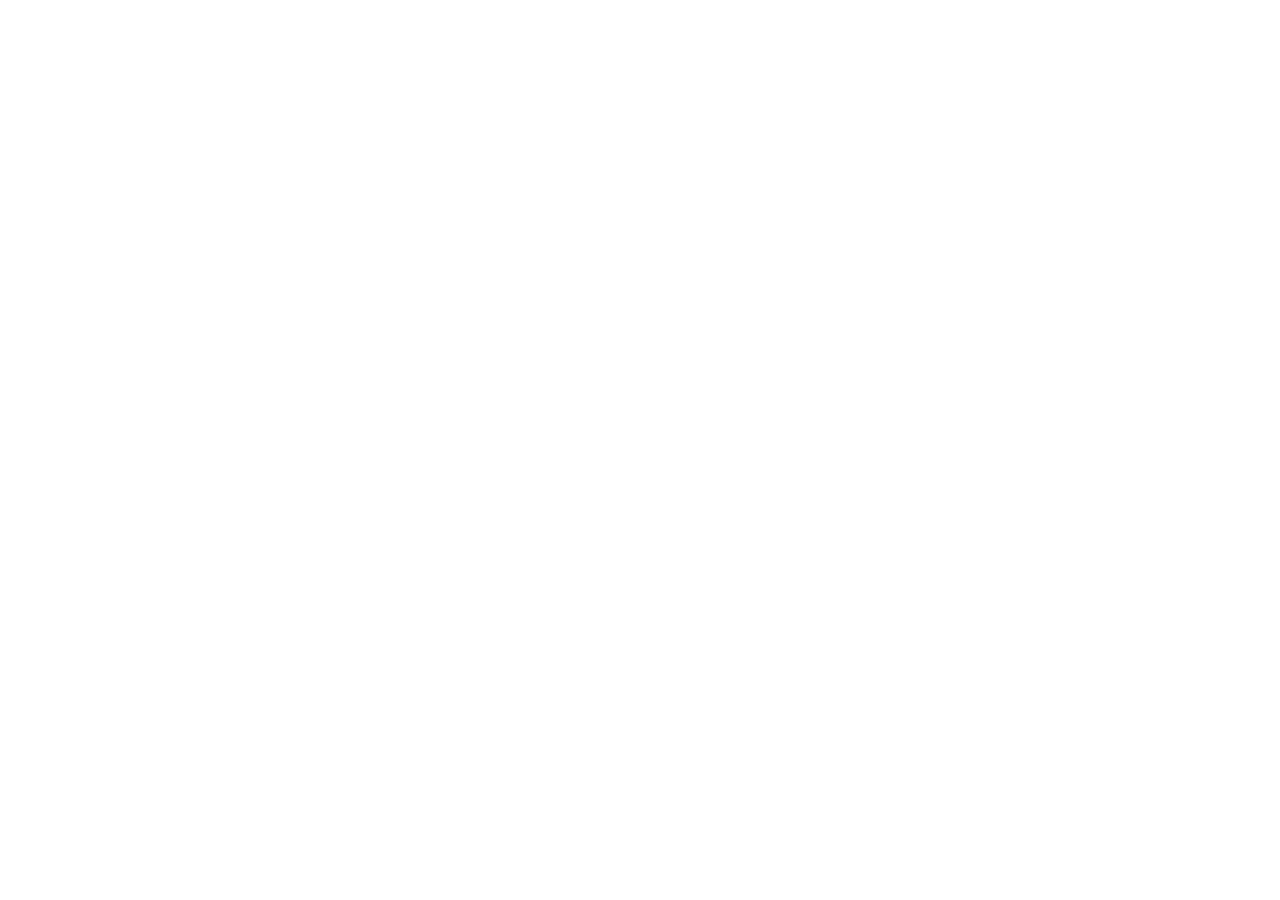
==== index.html @ 4a12abc1 "deploy: bogiihair/frontend-codebase@427e9ccfa84a9daf85726ee47c32b8c1d7ee7b45" ====
<!DOCTYPE html><html id="__next_error__"><head><meta charSet="utf-8"/><meta name="viewport" content="width=device-width, initial-scale=1"/><link rel="preload" as="script" fetchPriority="low" href="/frontend-built/_next/static/chunks/0i-hfss9ld3gu.js"/><script src="/frontend-built/_next/static/chunks/046-u0x.lpv~l.js" async=""></script><script src="/frontend-built/_next/static/chunks/0l-ycgai12ya-.js" async=""></script><script src="/frontend-built/_next/static/chunks/turbopack-0ogy5day2f5kc.js" async=""></script><script src="/frontend-built/_next/static/chunks/0qqtp3r0h7kah.js" async=""></script><script src="/frontend-built/_next/static/chunks/099a.59-qgqp~.js" async=""></script><link rel="preload" href="/frontend-built/_next/static/chunks/0k7ey9wpcaq7_.css" as="style"/><link rel="icon" href="/frontend-built/favicon.ico?favicon.03wq_c8rmb643.ico" sizes="64x64" type="image/x-icon"/><script src="/frontend-built/_next/static/chunks/03~yq9q893hmn.js" noModule=""></script></head><body><div hidden=""><!--$--><!--/$--></div><script src="/frontend-built/_next/static/chunks/0i-hfss9ld3gu.js" id="_R_" async=""></script><script>(self.__next_f=self.__next_f||[]).push([0])</script><script>self.__next_f.push([1,"1:\"$Sreact.fragment\"\n2:I[40992,[\"/frontend-built/_next/static/chunks/0qqtp3r0h7kah.js\",\"/frontend-built/_next/static/chunks/099a.59-qgqp~.js\"],\"default\"]\n3:I[31671,[\"/frontend-built/_next/static/chunks/0qqtp3r0h7kah.js\",\"/frontend-built/_next/static/chunks/099a.59-qgqp~.js\"],\"default\"]\n5:I[96782,[\"/frontend-built/_next/static/chunks/0qqtp3r0h7kah.js\",\"/frontend-built/_next/static/chunks/099a.59-qgqp~.js\"],\"OutletBoundary\"]\n6:\"$Sreact.suspense\"\n8:I[96782,[\"/frontend-built/_next/static/chunks/0qqtp3r0h7kah.js\",\"/frontend-built/_next/static/chunks/099a.59-qgqp~.js\"],\"ViewportBoundary\"]\na:I[96782,[\"/frontend-built/_next/static/chunks/0qqtp3r0h7kah.js\",\"/frontend-built/_next/static/chunks/099a.59-qgqp~.js\"],\"MetadataBoundary\"]\nc:I[10851,[\"/frontend-built/_next/static/chunks/0qqtp3r0h7kah.js\",\"/frontend-built/_next/static/chunks/099a.59-qgqp~.js\"],\"default\",1]\n:HL[\"/frontend-built/_next/static/chunks/0k7ey9wpcaq7_.css\",\"style\"]\n"])</script><script>self.__next_f.push([1,"0:{\"P\":null,\"c\":[\"\",\"\"],\"q\":\"\",\"i\":false,\"f\":[[[\"\",{\"children\":[\"__PAGE__\",{}]},\"$undefined\",\"$undefined\",16],[[\"$\",\"$1\",\"c\",{\"children\":[[[\"$\",\"link\",\"0\",{\"rel\":\"stylesheet\",\"href\":\"/frontend-built/_next/static/chunks/0k7ey9wpcaq7_.css\",\"precedence\":\"next\",\"crossOrigin\":\"$undefined\",\"nonce\":\"$undefined\"}],[\"$\",\"script\",\"script-0\",{\"src\":\"/frontend-built/_next/static/chunks/0qqtp3r0h7kah.js\",\"async\":true,\"nonce\":\"$undefined\"}],[\"$\",\"script\",\"script-1\",{\"src\":\"/frontend-built/_next/static/chunks/099a.59-qgqp~.js\",\"async\":true,\"nonce\":\"$undefined\"}]],[\"$\",\"$L2\",null,{\"parallelRouterKey\":\"children\",\"error\":\"$undefined\",\"errorStyles\":\"$undefined\",\"errorScripts\":\"$undefined\",\"template\":[\"$\",\"$L3\",null,{}],\"templateStyles\":\"$undefined\",\"templateScripts\":\"$undefined\",\"notFound\":[[[\"$\",\"title\",null,{\"children\":\"404: This page could not be found.\"}],[\"$\",\"div\",null,{\"style\":{\"fontFamily\":\"system-ui,\\\"Segoe UI\\\",Roboto,Helvetica,Arial,sans-serif,\\\"Apple Color Emoji\\\",\\\"Segoe UI Emoji\\\"\",\"height\":\"100vh\",\"textAlign\":\"center\",\"display\":\"flex\",\"flexDirection\":\"column\",\"alignItems\":\"center\",\"justifyContent\":\"center\"},\"children\":[\"$\",\"div\",null,{\"children\":[[\"$\",\"style\",null,{\"dangerouslySetInnerHTML\":{\"__html\":\"body{color:#000;background:#fff;margin:0}.next-error-h1{border-right:1px solid rgba(0,0,0,.3)}@media (prefers-color-scheme:dark){body{color:#fff;background:#000}.next-error-h1{border-right:1px solid rgba(255,255,255,.3)}}\"}}],[\"$\",\"h1\",null,{\"className\":\"next-error-h1\",\"style\":{\"display\":\"inline-block\",\"margin\":\"0 20px 0 0\",\"padding\":\"0 23px 0 0\",\"fontSize\":24,\"fontWeight\":500,\"verticalAlign\":\"top\",\"lineHeight\":\"49px\"},\"children\":404}],[\"$\",\"div\",null,{\"style\":{\"display\":\"inline-block\"},\"children\":[\"$\",\"h2\",null,{\"style\":{\"fontSize\":14,\"fontWeight\":400,\"lineHeight\":\"49px\",\"margin\":0},\"children\":\"This page could not be found.\"}]}]]}]}]],[]],\"forbidden\":\"$undefined\",\"unauthorized\":\"$undefined\"}]]}],{\"children\":[[\"$\",\"$1\",\"c\",{\"children\":[\"$L4\",null,[\"$\",\"$L5\",null,{\"children\":[\"$\",\"$6\",null,{\"name\":\"Next.MetadataOutlet\",\"children\":\"$@7\"}]}]]}],{},null,false,null]},null,false,null],[\"$\",\"$1\",\"h\",{\"children\":[null,[\"$\",\"$L8\",null,{\"children\":\"$L9\"}],[\"$\",\"div\",null,{\"hidden\":true,\"children\":[\"$\",\"$La\",null,{\"children\":[\"$\",\"$6\",null,{\"name\":\"Next.Metadata\",\"children\":\"$Lb\"}]}]}],[\"$\",\"meta\",null,{\"name\":\"next-size-adjust\",\"content\":\"\"}]]}],false]],\"m\":\"$undefined\",\"G\":[\"$c\",[[\"$\",\"link\",\"0\",{\"rel\":\"stylesheet\",\"href\":\"/frontend-built/_next/static/chunks/0k7ey9wpcaq7_.css\",\"precedence\":\"next\",\"crossOrigin\":\"$undefined\",\"nonce\":\"$undefined\"}]]],\"S\":true,\"h\":null,\"s\":\"$undefined\",\"l\":\"$undefined\",\"p\":\"$undefined\",\"d\":\"$undefined\",\"b\":\"NJij4rBZ7XGzSS3MbGcCm\"}\n"])</script><script>self.__next_f.push([1,"4:E{\"digest\":\"NEXT_REDIRECT;replace;/hu/;307;\"}\n"])</script><script>self.__next_f.push([1,"9:[[\"$\",\"meta\",\"0\",{\"charSet\":\"utf-8\"}],[\"$\",\"meta\",\"1\",{\"name\":\"viewport\",\"content\":\"width=device-width, initial-scale=1\"}]]\n"])</script><script>self.__next_f.push([1,"d:I[38632,[\"/frontend-built/_next/static/chunks/0qqtp3r0h7kah.js\",\"/frontend-built/_next/static/chunks/099a.59-qgqp~.js\"],\"IconMark\"]\n7:null\nb:[[\"$\",\"link\",\"0\",{\"rel\":\"icon\",\"href\":\"/frontend-built/favicon.ico?favicon.03wq_c8rmb643.ico\",\"sizes\":\"64x64\",\"type\":\"image/x-icon\"}],[\"$\",\"$Ld\",\"1\",{}]]\n"])</script></body></html>
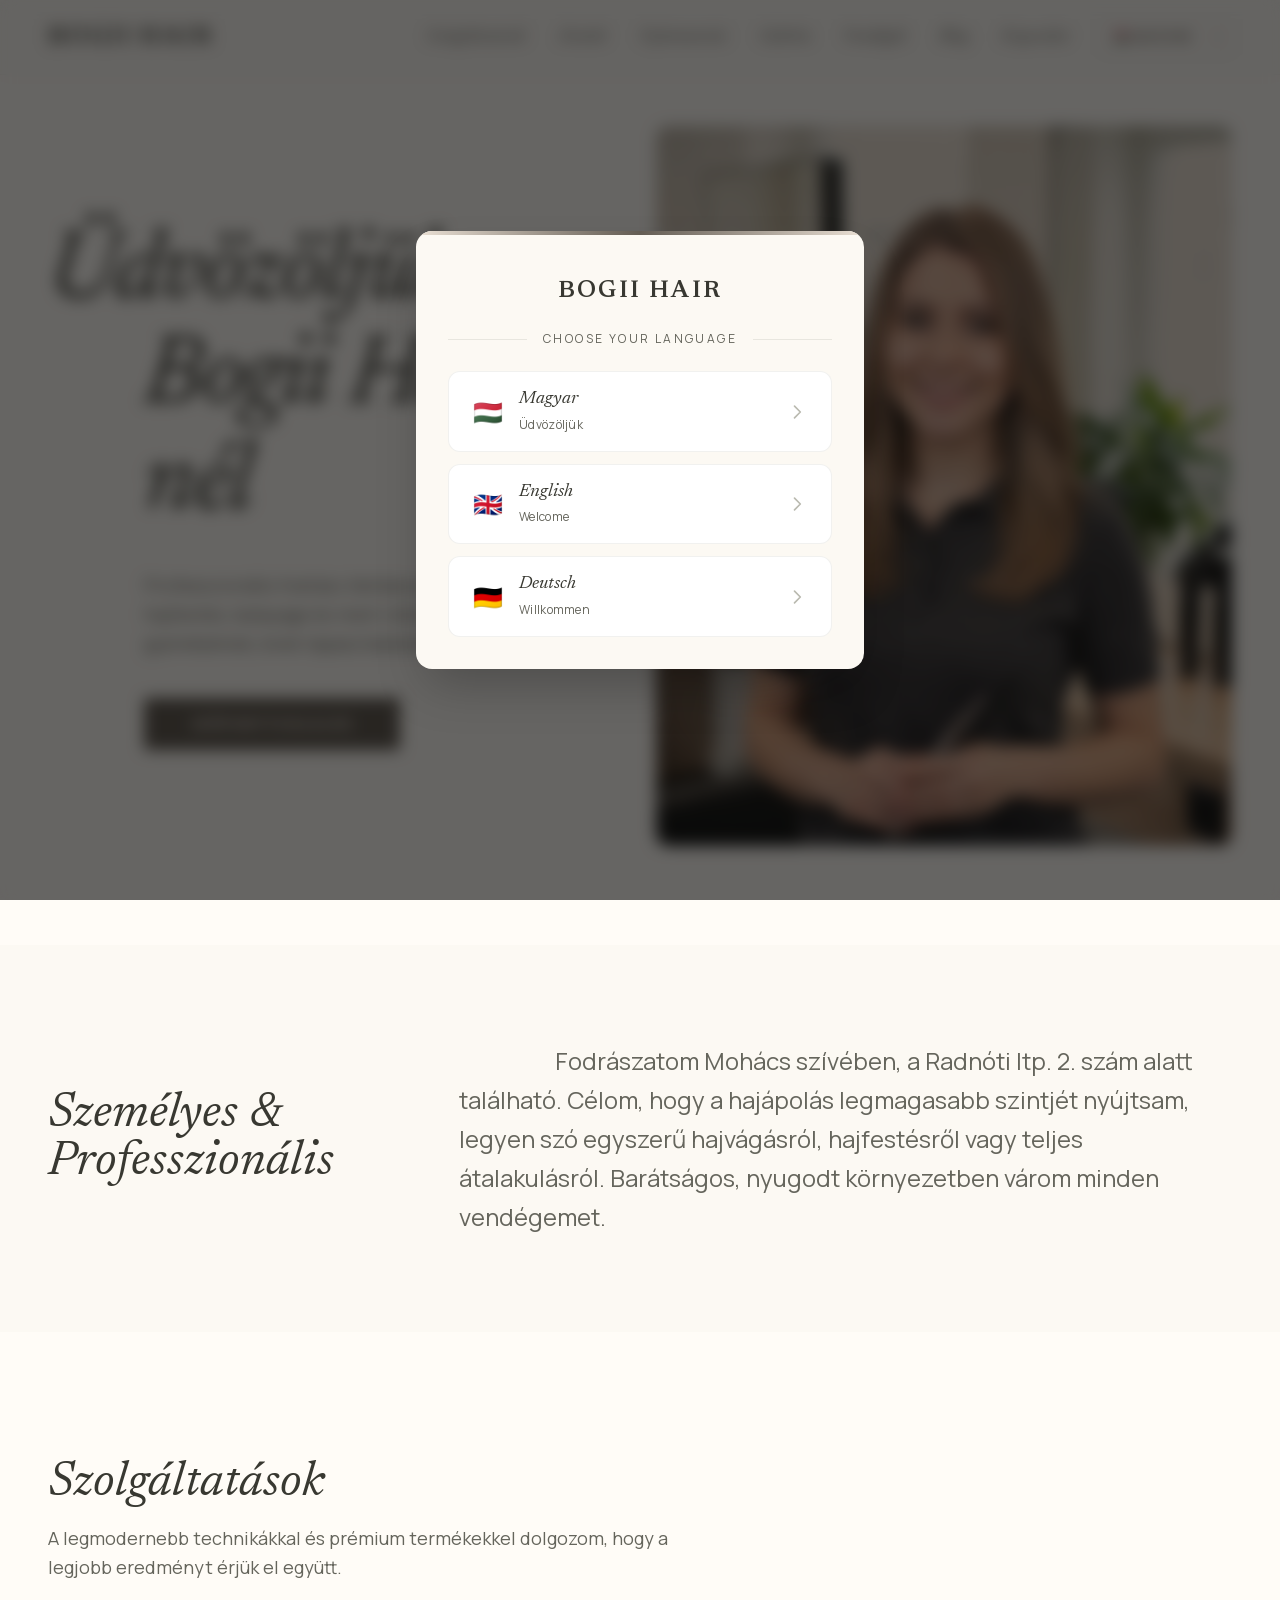
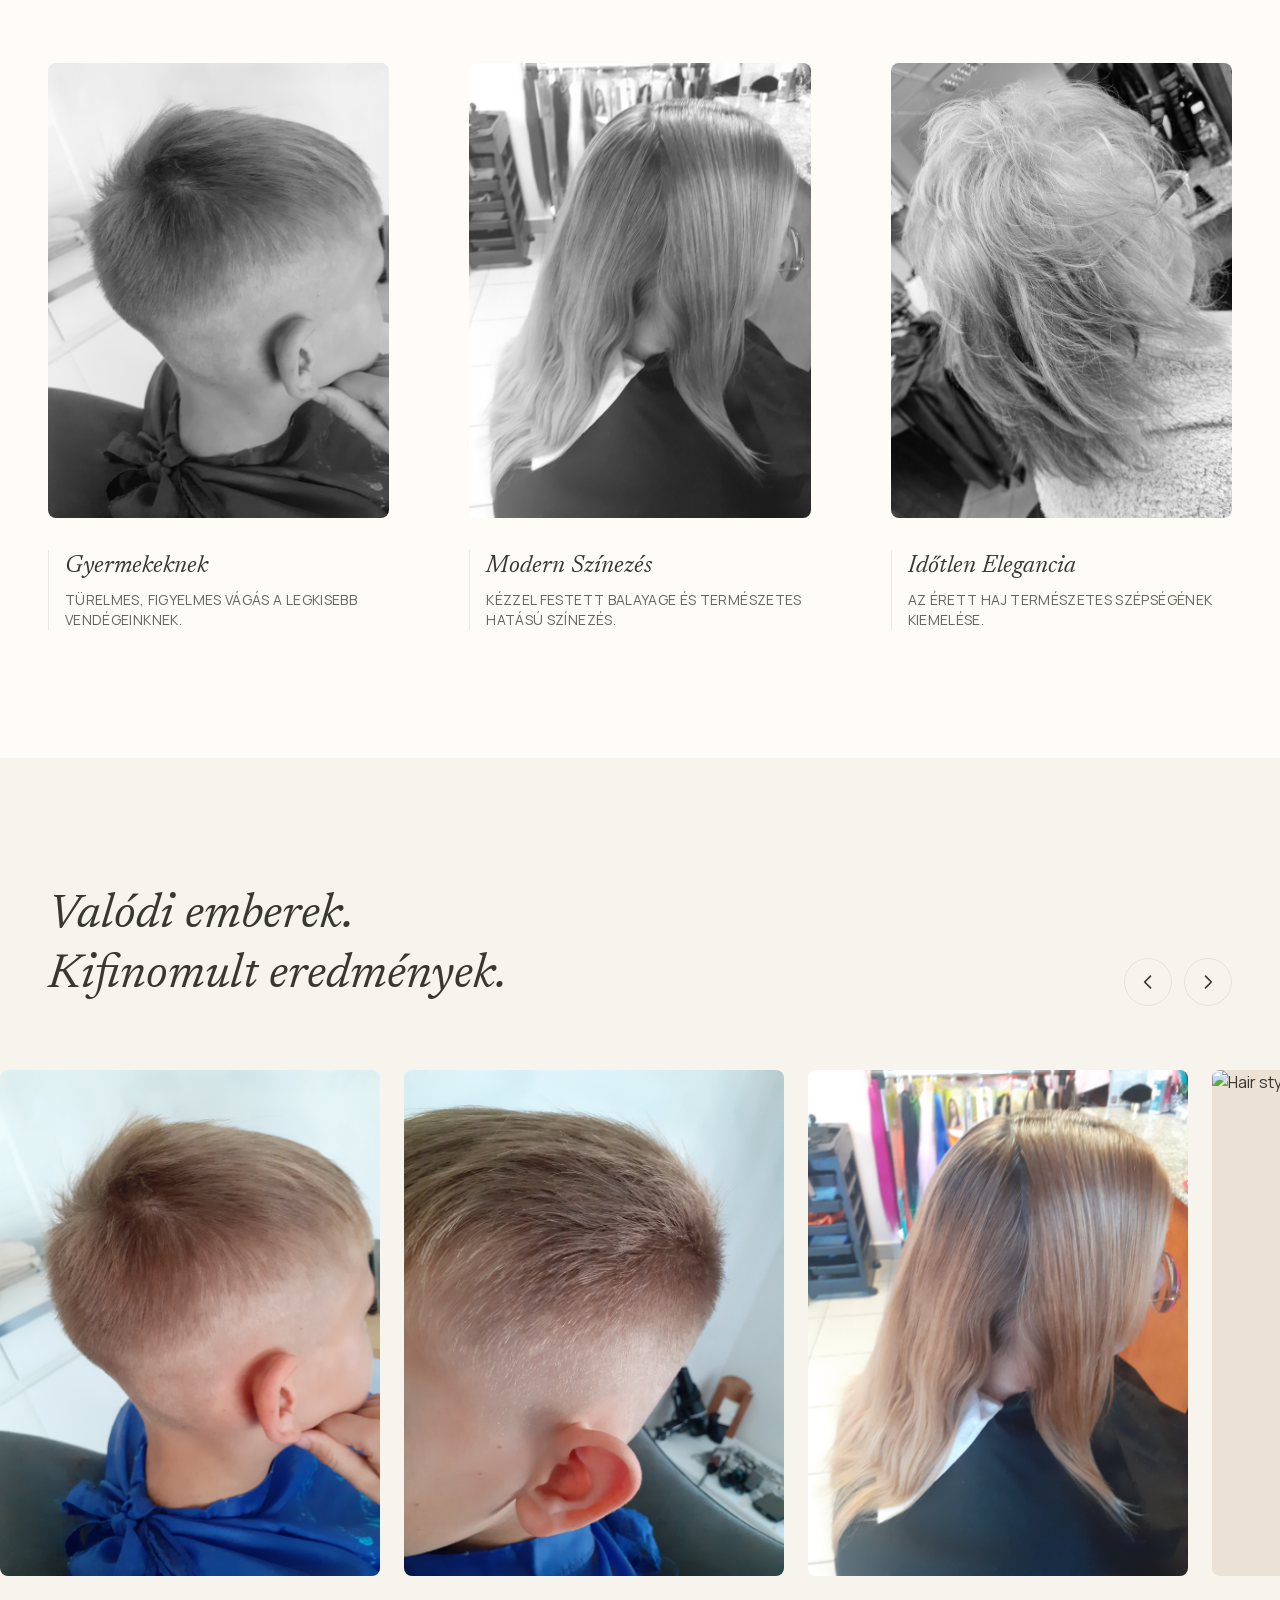
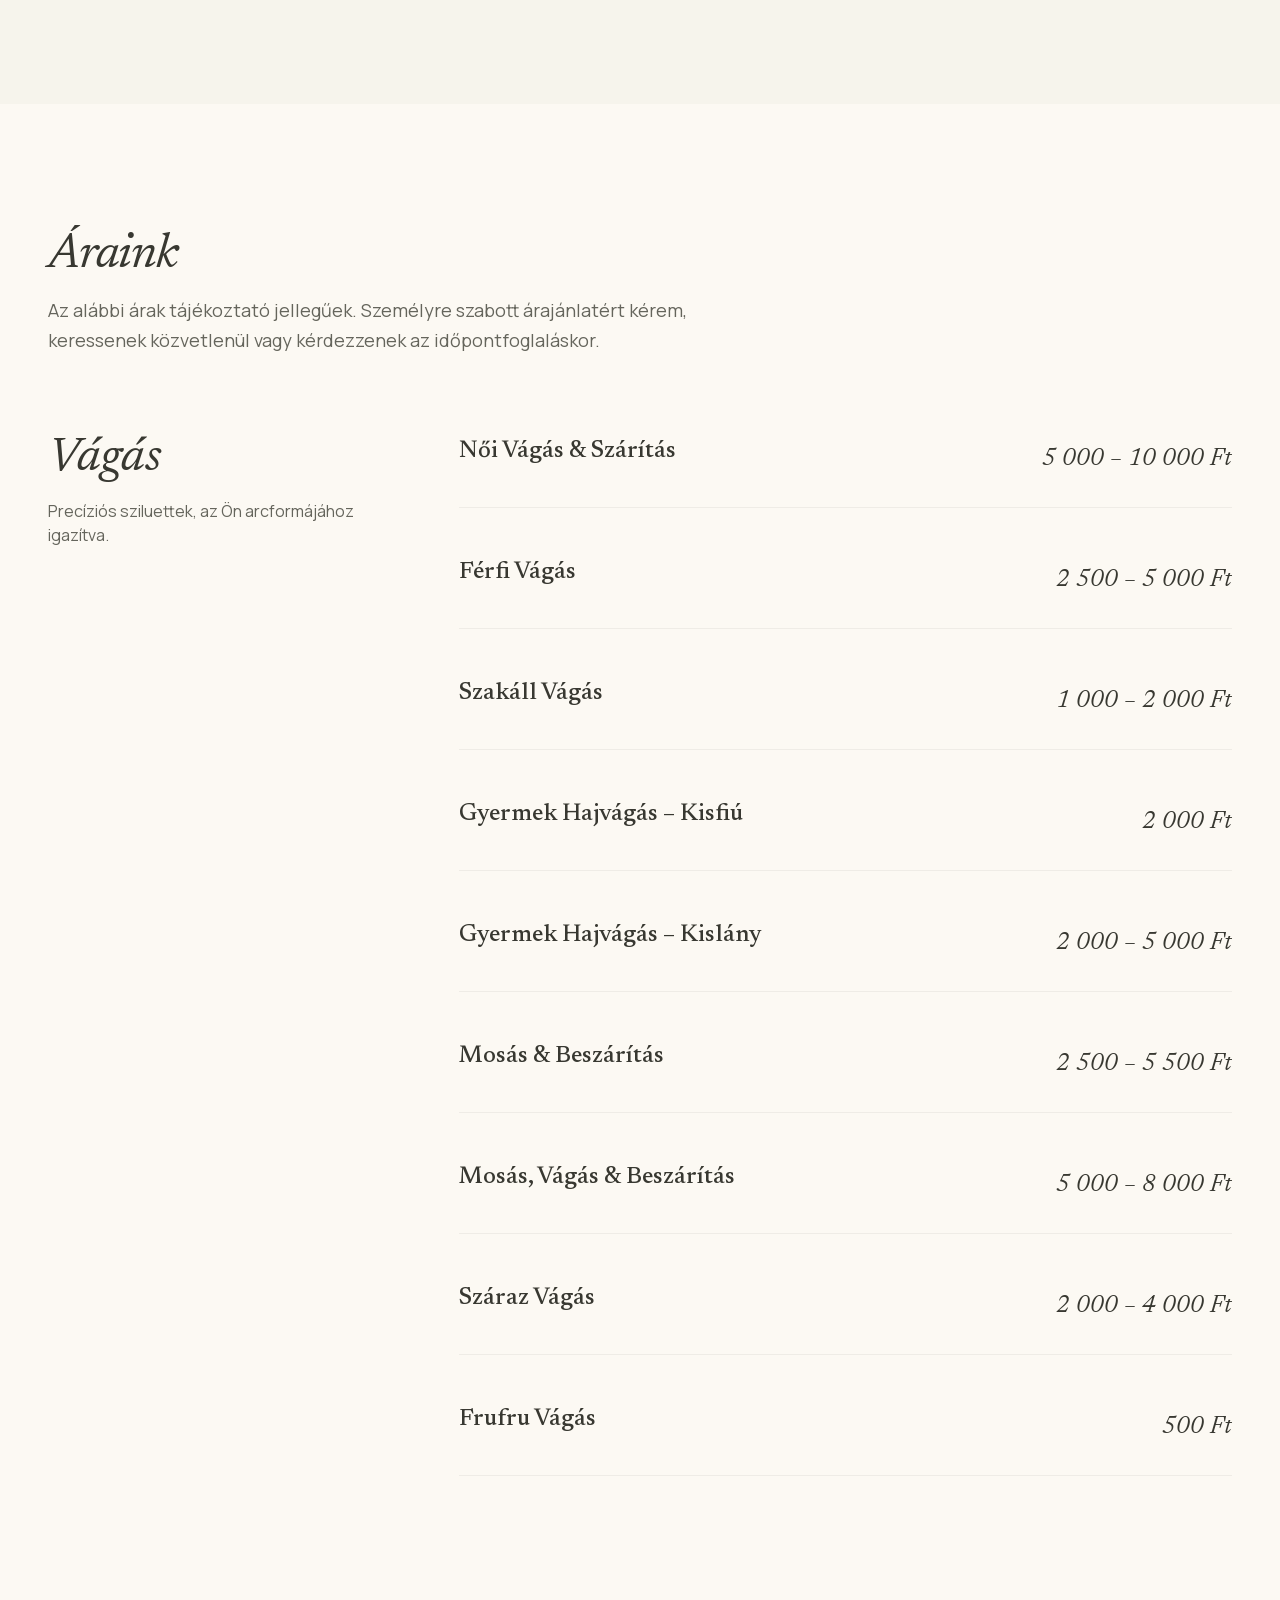
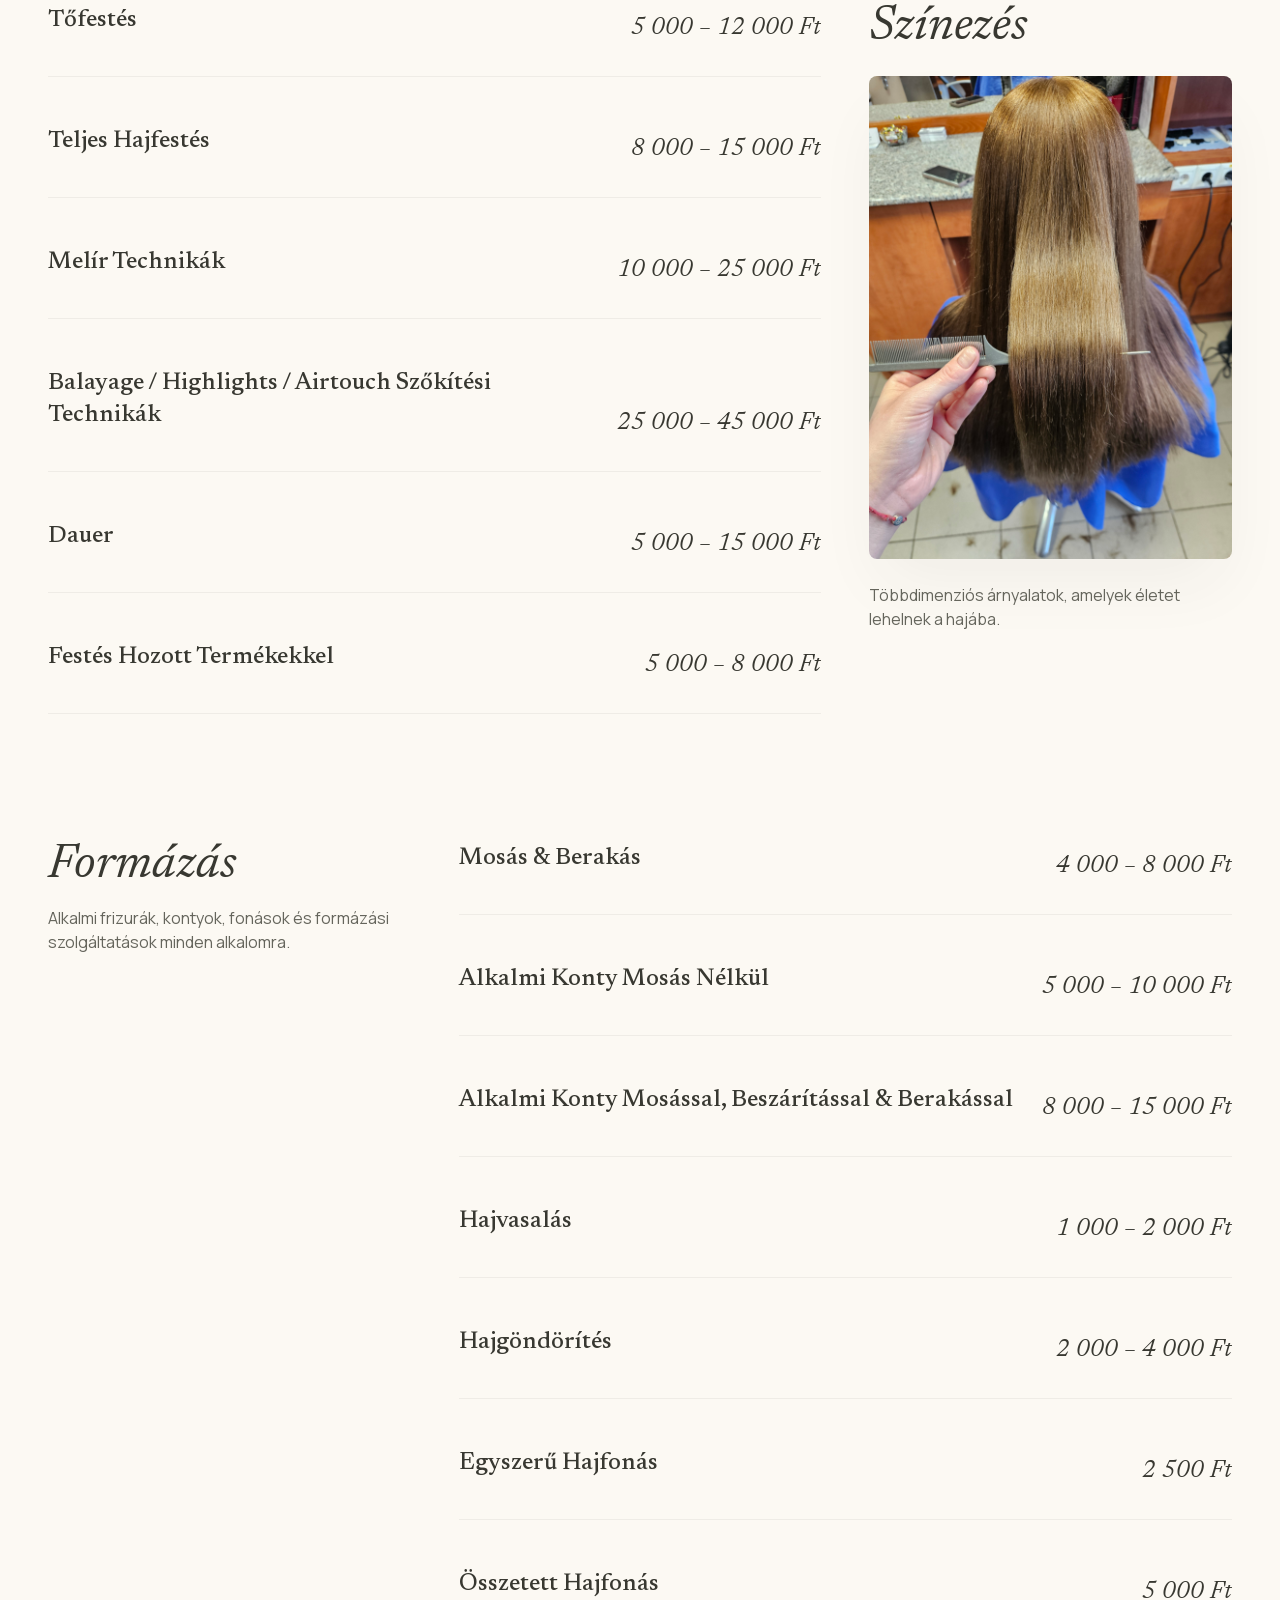
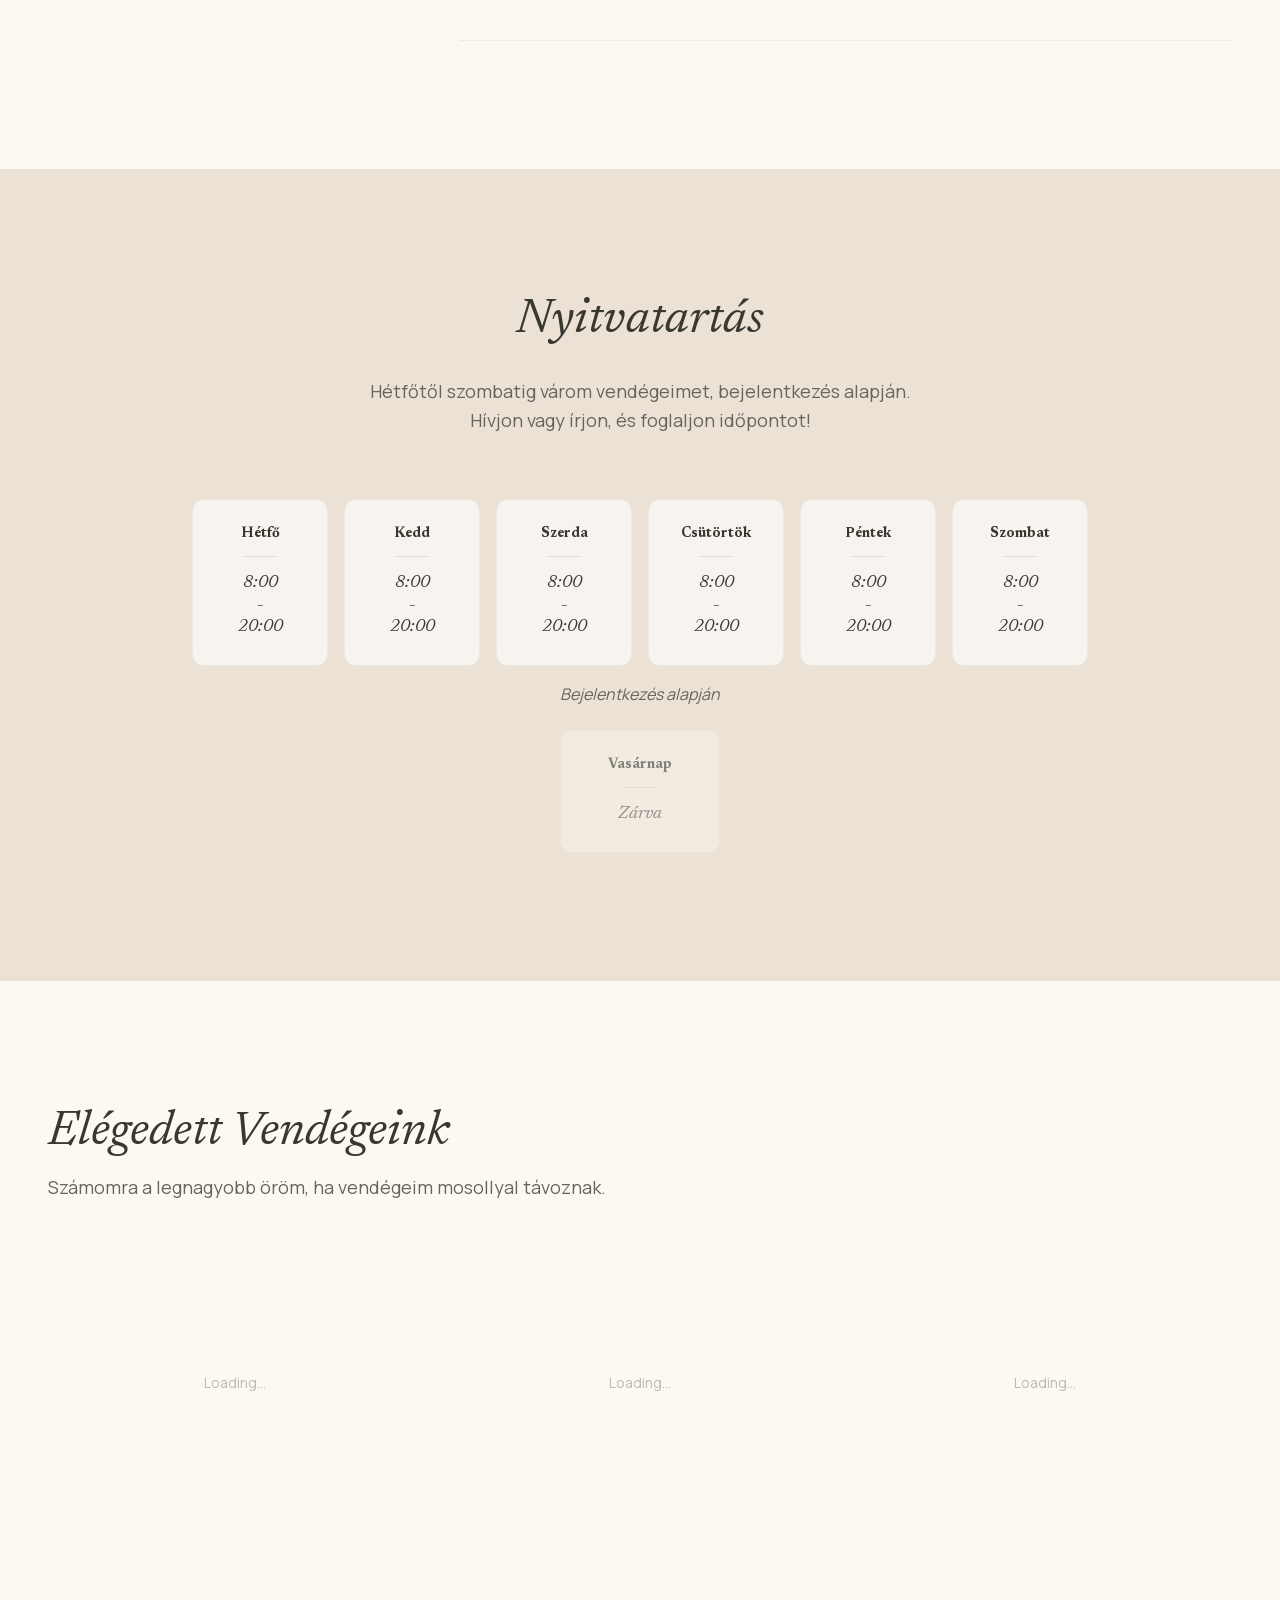
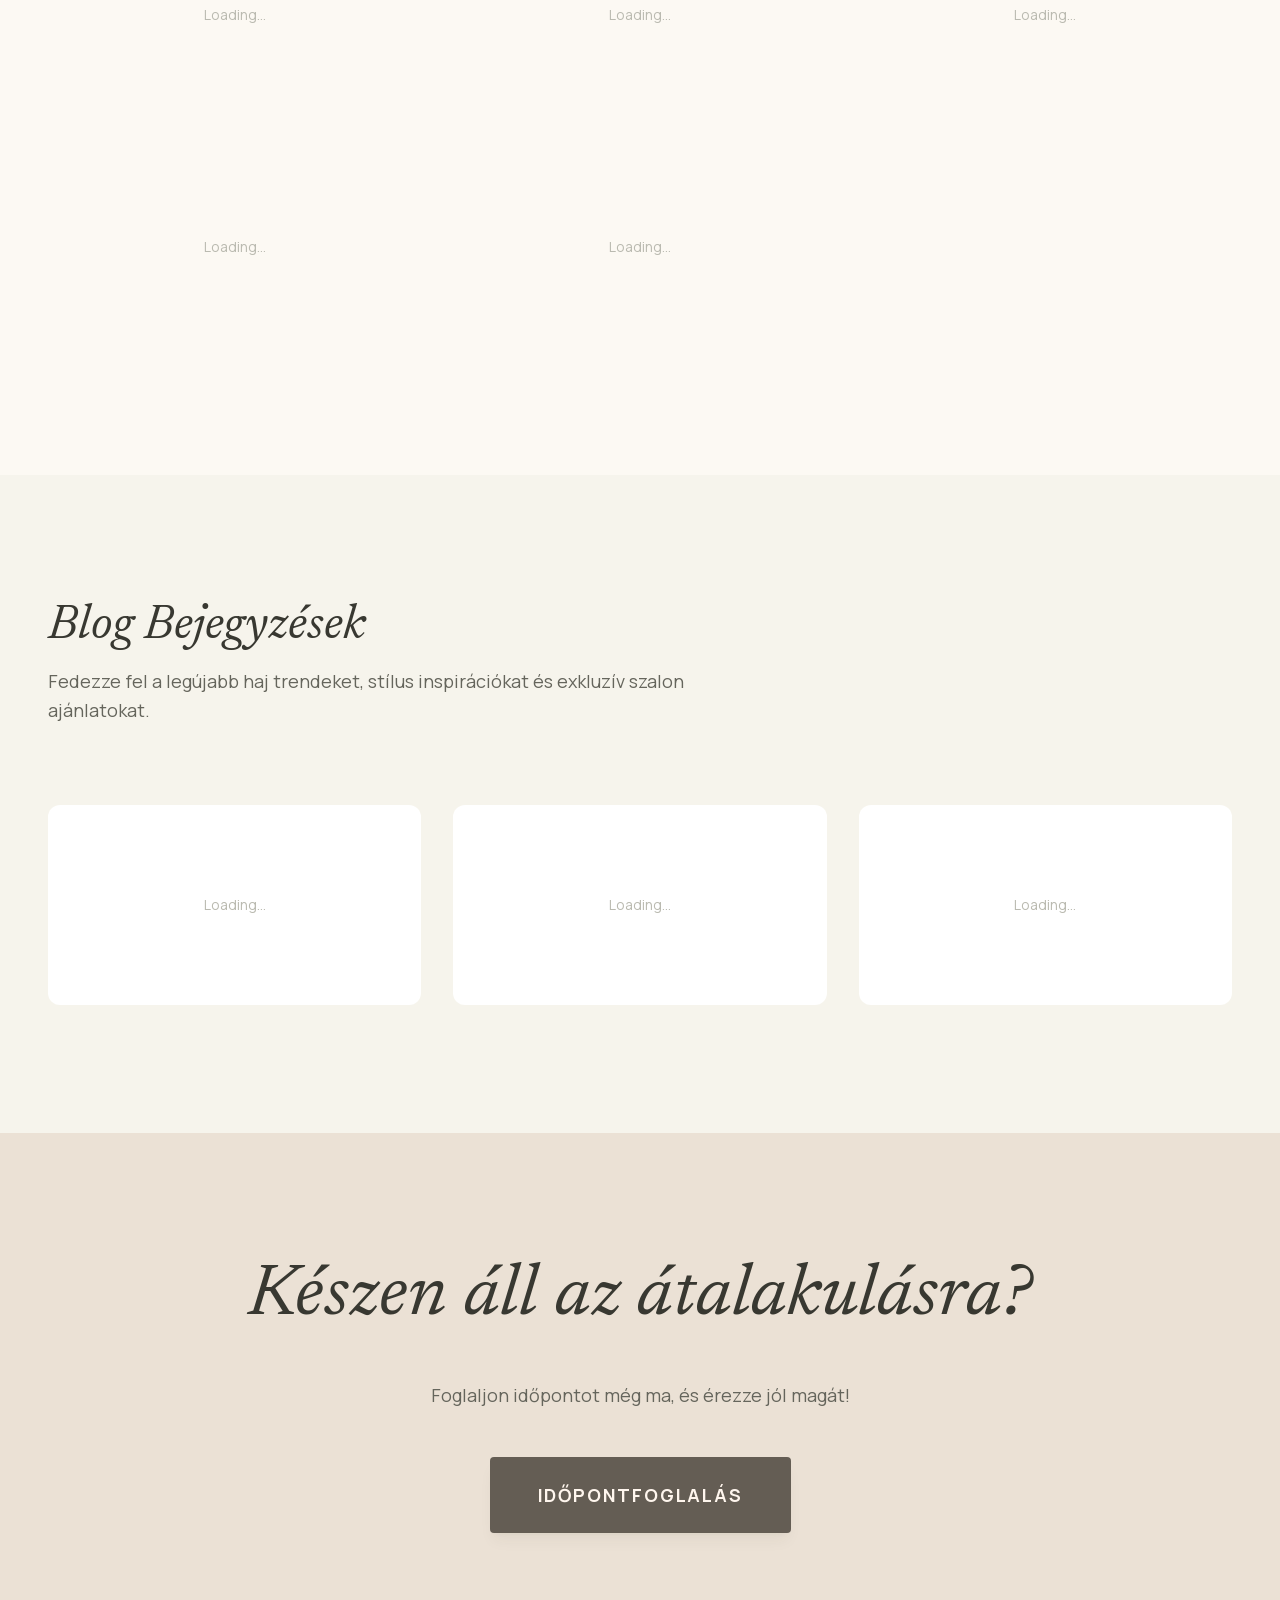
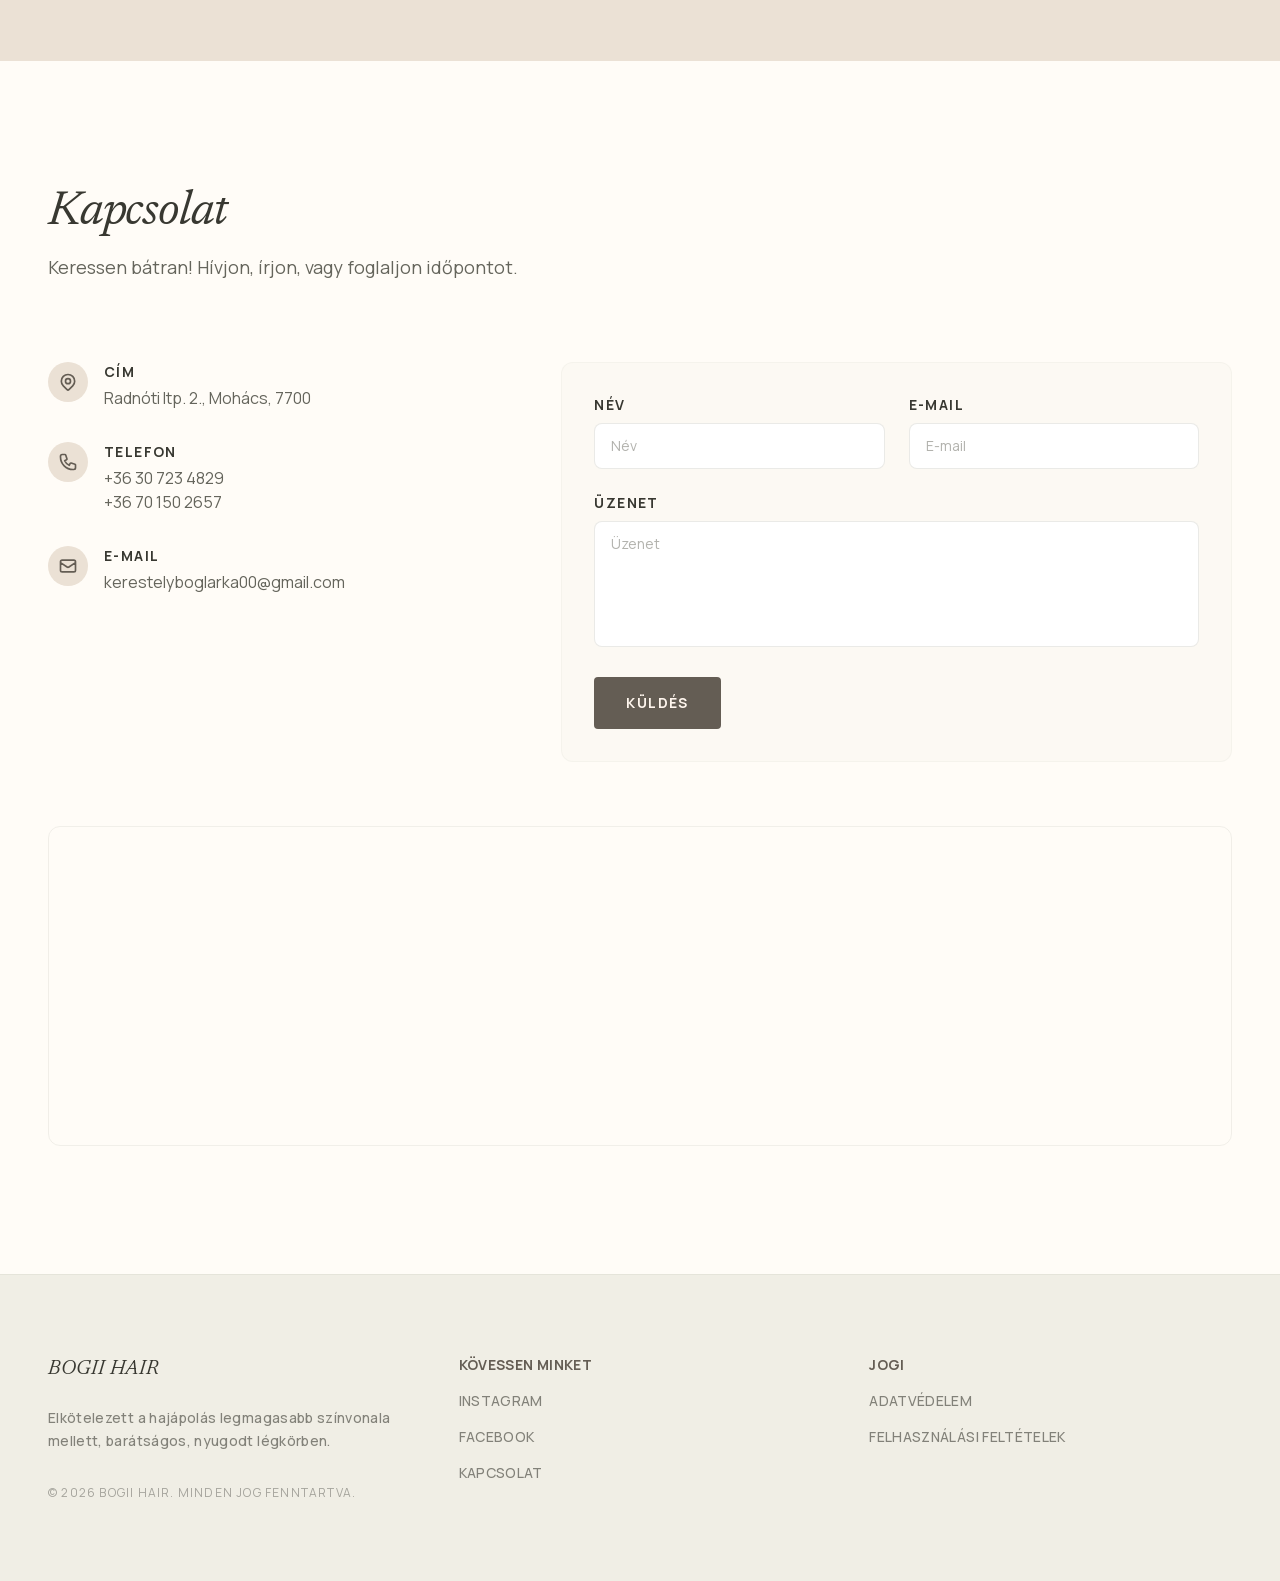
==== commit bfdc86a9: "deploy: bogiihair/frontend-codebase@3c7bdf5c41769b07e338f0f8f419f9c471129ba7" ====
--- a/index.html
+++ b/index.html
@@ -1 +1 @@
-<!DOCTYPE html><html id="__next_error__"><head><meta charSet="utf-8"/><meta name="viewport" content="width=device-width, initial-scale=1"/><link rel="preload" as="script" fetchPriority="low" href="/frontend-built/_next/static/chunks/0i-hfss9ld3gu.js"/><script src="/frontend-built/_next/static/chunks/046-u0x.lpv~l.js" async=""></script><script src="/frontend-built/_next/static/chunks/0l-ycgai12ya-.js" async=""></script><script src="/frontend-built/_next/static/chunks/turbopack-0ogy5day2f5kc.js" async=""></script><script src="/frontend-built/_next/static/chunks/0qqtp3r0h7kah.js" async=""></script><script src="/frontend-built/_next/static/chunks/099a.59-qgqp~.js" async=""></script><link rel="preload" href="/frontend-built/_next/static/chunks/0k7ey9wpcaq7_.css" as="style"/><link rel="icon" href="/frontend-built/favicon.ico?favicon.03wq_c8rmb643.ico" sizes="64x64" type="image/x-icon"/><script src="/frontend-built/_next/static/chunks/03~yq9q893hmn.js" noModule=""></script></head><body><div hidden=""><!--$--><!--/$--></div><script src="/frontend-built/_next/static/chunks/0i-hfss9ld3gu.js" id="_R_" async=""></script><script>(self.__next_f=self.__next_f||[]).push([0])</script><script>self.__next_f.push([1,"1:\"$Sreact.fragment\"\n2:I[40992,[\"/frontend-built/_next/static/chunks/0qqtp3r0h7kah.js\",\"/frontend-built/_next/static/chunks/099a.59-qgqp~.js\"],\"default\"]\n3:I[31671,[\"/frontend-built/_next/static/chunks/0qqtp3r0h7kah.js\",\"/frontend-built/_next/static/chunks/099a.59-qgqp~.js\"],\"default\"]\n5:I[96782,[\"/frontend-built/_next/static/chunks/0qqtp3r0h7kah.js\",\"/frontend-built/_next/static/chunks/099a.59-qgqp~.js\"],\"OutletBoundary\"]\n6:\"$Sreact.suspense\"\n8:I[96782,[\"/frontend-built/_next/static/chunks/0qqtp3r0h7kah.js\",\"/frontend-built/_next/static/chunks/099a.59-qgqp~.js\"],\"ViewportBoundary\"]\na:I[96782,[\"/frontend-built/_next/static/chunks/0qqtp3r0h7kah.js\",\"/frontend-built/_next/static/chunks/099a.59-qgqp~.js\"],\"MetadataBoundary\"]\nc:I[10851,[\"/frontend-built/_next/static/chunks/0qqtp3r0h7kah.js\",\"/frontend-built/_next/static/chunks/099a.59-qgqp~.js\"],\"default\",1]\n:HL[\"/frontend-built/_next/static/chunks/0k7ey9wpcaq7_.css\",\"style\"]\n"])</script><script>self.__next_f.push([1,"0:{\"P\":null,\"c\":[\"\",\"\"],\"q\":\"\",\"i\":false,\"f\":[[[\"\",{\"children\":[\"__PAGE__\",{}]},\"$undefined\",\"$undefined\",16],[[\"$\",\"$1\",\"c\",{\"children\":[[[\"$\",\"link\",\"0\",{\"rel\":\"stylesheet\",\"href\":\"/frontend-built/_next/static/chunks/0k7ey9wpcaq7_.css\",\"precedence\":\"next\",\"crossOrigin\":\"$undefined\",\"nonce\":\"$undefined\"}],[\"$\",\"script\",\"script-0\",{\"src\":\"/frontend-built/_next/static/chunks/0qqtp3r0h7kah.js\",\"async\":true,\"nonce\":\"$undefined\"}],[\"$\",\"script\",\"script-1\",{\"src\":\"/frontend-built/_next/static/chunks/099a.59-qgqp~.js\",\"async\":true,\"nonce\":\"$undefined\"}]],[\"$\",\"$L2\",null,{\"parallelRouterKey\":\"children\",\"error\":\"$undefined\",\"errorStyles\":\"$undefined\",\"errorScripts\":\"$undefined\",\"template\":[\"$\",\"$L3\",null,{}],\"templateStyles\":\"$undefined\",\"templateScripts\":\"$undefined\",\"notFound\":[[[\"$\",\"title\",null,{\"children\":\"404: This page could not be found.\"}],[\"$\",\"div\",null,{\"style\":{\"fontFamily\":\"system-ui,\\\"Segoe UI\\\",Roboto,Helvetica,Arial,sans-serif,\\\"Apple Color Emoji\\\",\\\"Segoe UI Emoji\\\"\",\"height\":\"100vh\",\"textAlign\":\"center\",\"display\":\"flex\",\"flexDirection\":\"column\",\"alignItems\":\"center\",\"justifyContent\":\"center\"},\"children\":[\"$\",\"div\",null,{\"children\":[[\"$\",\"style\",null,{\"dangerouslySetInnerHTML\":{\"__html\":\"body{color:#000;background:#fff;margin:0}.next-error-h1{border-right:1px solid rgba(0,0,0,.3)}@media (prefers-color-scheme:dark){body{color:#fff;background:#000}.next-error-h1{border-right:1px solid rgba(255,255,255,.3)}}\"}}],[\"$\",\"h1\",null,{\"className\":\"next-error-h1\",\"style\":{\"display\":\"inline-block\",\"margin\":\"0 20px 0 0\",\"padding\":\"0 23px 0 0\",\"fontSize\":24,\"fontWeight\":500,\"verticalAlign\":\"top\",\"lineHeight\":\"49px\"},\"children\":404}],[\"$\",\"div\",null,{\"style\":{\"display\":\"inline-block\"},\"children\":[\"$\",\"h2\",null,{\"style\":{\"fontSize\":14,\"fontWeight\":400,\"lineHeight\":\"49px\",\"margin\":0},\"children\":\"This page could not be found.\"}]}]]}]}]],[]],\"forbidden\":\"$undefined\",\"unauthorized\":\"$undefined\"}]]}],{\"children\":[[\"$\",\"$1\",\"c\",{\"children\":[\"$L4\",null,[\"$\",\"$L5\",null,{\"children\":[\"$\",\"$6\",null,{\"name\":\"Next.MetadataOutlet\",\"children\":\"$@7\"}]}]]}],{},null,false,null]},null,false,null],[\"$\",\"$1\",\"h\",{\"children\":[null,[\"$\",\"$L8\",null,{\"children\":\"$L9\"}],[\"$\",\"div\",null,{\"hidden\":true,\"children\":[\"$\",\"$La\",null,{\"children\":[\"$\",\"$6\",null,{\"name\":\"Next.Metadata\",\"children\":\"$Lb\"}]}]}],[\"$\",\"meta\",null,{\"name\":\"next-size-adjust\",\"content\":\"\"}]]}],false]],\"m\":\"$undefined\",\"G\":[\"$c\",[[\"$\",\"link\",\"0\",{\"rel\":\"stylesheet\",\"href\":\"/frontend-built/_next/static/chunks/0k7ey9wpcaq7_.css\",\"precedence\":\"next\",\"crossOrigin\":\"$undefined\",\"nonce\":\"$undefined\"}]]],\"S\":true,\"h\":null,\"s\":\"$undefined\",\"l\":\"$undefined\",\"p\":\"$undefined\",\"d\":\"$undefined\",\"b\":\"NJij4rBZ7XGzSS3MbGcCm\"}\n"])</script><script>self.__next_f.push([1,"4:E{\"digest\":\"NEXT_REDIRECT;replace;/hu/;307;\"}\n"])</script><script>self.__next_f.push([1,"9:[[\"$\",\"meta\",\"0\",{\"charSet\":\"utf-8\"}],[\"$\",\"meta\",\"1\",{\"name\":\"viewport\",\"content\":\"width=device-width, initial-scale=1\"}]]\n"])</script><script>self.__next_f.push([1,"d:I[38632,[\"/frontend-built/_next/static/chunks/0qqtp3r0h7kah.js\",\"/frontend-built/_next/static/chunks/099a.59-qgqp~.js\"],\"IconMark\"]\n7:null\nb:[[\"$\",\"link\",\"0\",{\"rel\":\"icon\",\"href\":\"/frontend-built/favicon.ico?favicon.03wq_c8rmb643.ico\",\"sizes\":\"64x64\",\"type\":\"image/x-icon\"}],[\"$\",\"$Ld\",\"1\",{}]]\n"])</script></body></html>+<!DOCTYPE html><html id="__next_error__"><head><meta charSet="utf-8"/><meta name="viewport" content="width=device-width, initial-scale=1"/><link rel="preload" as="script" fetchPriority="low" href="/_next/static/chunks/0...no99vb-r7.js"/><script src="/_next/static/chunks/0oqyyvt6gbqtf.js" async=""></script><script src="/_next/static/chunks/0y3u8y-3_08.m.js" async=""></script><script src="/_next/static/chunks/turbopack-0wib4rb.9dhbr.js" async=""></script><script src="/_next/static/chunks/0o9gf9asi9el8.js" async=""></script><script src="/_next/static/chunks/0_mxefo8s90o8.js" async=""></script><link rel="preload" href="/_next/static/chunks/0zm8cij3ed49_.css" as="style"/><link rel="icon" href="/favicon.ico?favicon.03wq_c8rmb643.ico" sizes="64x64" type="image/x-icon"/><script src="/_next/static/chunks/03~yq9q893hmn.js" noModule=""></script></head><body><div hidden=""><!--$--><!--/$--></div><script src="/_next/static/chunks/0...no99vb-r7.js" id="_R_" async=""></script><script>(self.__next_f=self.__next_f||[]).push([0])</script><script>self.__next_f.push([1,"1:\"$Sreact.fragment\"\n2:I[90534,[\"/_next/static/chunks/0o9gf9asi9el8.js\",\"/_next/static/chunks/0_mxefo8s90o8.js\"],\"default\"]\n3:I[19861,[\"/_next/static/chunks/0o9gf9asi9el8.js\",\"/_next/static/chunks/0_mxefo8s90o8.js\"],\"default\"]\n5:I[25531,[\"/_next/static/chunks/0o9gf9asi9el8.js\",\"/_next/static/chunks/0_mxefo8s90o8.js\"],\"OutletBoundary\"]\n6:\"$Sreact.suspense\"\n8:I[25531,[\"/_next/static/chunks/0o9gf9asi9el8.js\",\"/_next/static/chunks/0_mxefo8s90o8.js\"],\"ViewportBoundary\"]\na:I[25531,[\"/_next/static/chunks/0o9gf9asi9el8.js\",\"/_next/static/chunks/0_mxefo8s90o8.js\"],\"MetadataBoundary\"]\nc:I[80601,[\"/_next/static/chunks/0o9gf9asi9el8.js\",\"/_next/static/chunks/0_mxefo8s90o8.js\"],\"default\",1]\n:HL[\"/_next/static/chunks/0zm8cij3ed49_.css\",\"style\"]\n"])</script><script>self.__next_f.push([1,"0:{\"P\":null,\"c\":[\"\",\"\"],\"q\":\"\",\"i\":false,\"f\":[[[\"\",{\"children\":[\"__PAGE__\",{}]},\"$undefined\",\"$undefined\",16],[[\"$\",\"$1\",\"c\",{\"children\":[[[\"$\",\"link\",\"0\",{\"rel\":\"stylesheet\",\"href\":\"/_next/static/chunks/0zm8cij3ed49_.css\",\"precedence\":\"next\",\"crossOrigin\":\"$undefined\",\"nonce\":\"$undefined\"}],[\"$\",\"script\",\"script-0\",{\"src\":\"/_next/static/chunks/0o9gf9asi9el8.js\",\"async\":true,\"nonce\":\"$undefined\"}],[\"$\",\"script\",\"script-1\",{\"src\":\"/_next/static/chunks/0_mxefo8s90o8.js\",\"async\":true,\"nonce\":\"$undefined\"}]],[\"$\",\"$L2\",null,{\"parallelRouterKey\":\"children\",\"error\":\"$undefined\",\"errorStyles\":\"$undefined\",\"errorScripts\":\"$undefined\",\"template\":[\"$\",\"$L3\",null,{}],\"templateStyles\":\"$undefined\",\"templateScripts\":\"$undefined\",\"notFound\":[[[\"$\",\"title\",null,{\"children\":\"404: This page could not be found.\"}],[\"$\",\"div\",null,{\"style\":{\"fontFamily\":\"system-ui,\\\"Segoe UI\\\",Roboto,Helvetica,Arial,sans-serif,\\\"Apple Color Emoji\\\",\\\"Segoe UI Emoji\\\"\",\"height\":\"100vh\",\"textAlign\":\"center\",\"display\":\"flex\",\"flexDirection\":\"column\",\"alignItems\":\"center\",\"justifyContent\":\"center\"},\"children\":[\"$\",\"div\",null,{\"children\":[[\"$\",\"style\",null,{\"dangerouslySetInnerHTML\":{\"__html\":\"body{color:#000;background:#fff;margin:0}.next-error-h1{border-right:1px solid rgba(0,0,0,.3)}@media (prefers-color-scheme:dark){body{color:#fff;background:#000}.next-error-h1{border-right:1px solid rgba(255,255,255,.3)}}\"}}],[\"$\",\"h1\",null,{\"className\":\"next-error-h1\",\"style\":{\"display\":\"inline-block\",\"margin\":\"0 20px 0 0\",\"padding\":\"0 23px 0 0\",\"fontSize\":24,\"fontWeight\":500,\"verticalAlign\":\"top\",\"lineHeight\":\"49px\"},\"children\":404}],[\"$\",\"div\",null,{\"style\":{\"display\":\"inline-block\"},\"children\":[\"$\",\"h2\",null,{\"style\":{\"fontSize\":14,\"fontWeight\":400,\"lineHeight\":\"49px\",\"margin\":0},\"children\":\"This page could not be found.\"}]}]]}]}]],[]],\"forbidden\":\"$undefined\",\"unauthorized\":\"$undefined\"}]]}],{\"children\":[[\"$\",\"$1\",\"c\",{\"children\":[\"$L4\",null,[\"$\",\"$L5\",null,{\"children\":[\"$\",\"$6\",null,{\"name\":\"Next.MetadataOutlet\",\"children\":\"$@7\"}]}]]}],{},null,false,null]},null,false,null],[\"$\",\"$1\",\"h\",{\"children\":[null,[\"$\",\"$L8\",null,{\"children\":\"$L9\"}],[\"$\",\"div\",null,{\"hidden\":true,\"children\":[\"$\",\"$La\",null,{\"children\":[\"$\",\"$6\",null,{\"name\":\"Next.Metadata\",\"children\":\"$Lb\"}]}]}],[\"$\",\"meta\",null,{\"name\":\"next-size-adjust\",\"content\":\"\"}]]}],false]],\"m\":\"$undefined\",\"G\":[\"$c\",[[\"$\",\"link\",\"0\",{\"rel\":\"stylesheet\",\"href\":\"/_next/static/chunks/0zm8cij3ed49_.css\",\"precedence\":\"next\",\"crossOrigin\":\"$undefined\",\"nonce\":\"$undefined\"}]]],\"S\":true,\"h\":null,\"s\":\"$undefined\",\"l\":\"$undefined\",\"p\":\"$undefined\",\"d\":\"$undefined\",\"b\":\"beAWcgbqLELa1aK_BjVS9\"}\n"])</script><script>self.__next_f.push([1,"4:E{\"digest\":\"NEXT_REDIRECT;replace;/hu/;307;\"}\n"])</script><script>self.__next_f.push([1,"9:[[\"$\",\"meta\",\"0\",{\"charSet\":\"utf-8\"}],[\"$\",\"meta\",\"1\",{\"name\":\"viewport\",\"content\":\"width=device-width, initial-scale=1\"}]]\n"])</script><script>self.__next_f.push([1,"d:I[67175,[\"/_next/static/chunks/0o9gf9asi9el8.js\",\"/_next/static/chunks/0_mxefo8s90o8.js\"],\"IconMark\"]\n7:null\nb:[[\"$\",\"link\",\"0\",{\"rel\":\"icon\",\"href\":\"/favicon.ico?favicon.03wq_c8rmb643.ico\",\"sizes\":\"64x64\",\"type\":\"image/x-icon\"}],[\"$\",\"$Ld\",\"1\",{}]]\n"])</script></body></html>
--- a/_next/static/chunks/0zm8cij3ed49_.css
+++ b/_next/static/chunks/0zm8cij3ed49_.css
@@ -0,0 +1 @@
+@layer properties{@supports (((-webkit-hyphens:none)) and (not (margin-trim:inline))) or ((-moz-orient:inline) and (not (color:rgb(from red r g b)))){*,:before,:after,::backdrop{--tw-translate-x:0;--tw-translate-y:0;--tw-translate-z:0;--tw-scale-x:1;--tw-scale-y:1;--tw-scale-z:1;--tw-scroll-snap-strictness:proximity;--tw-space-y-reverse:0;--tw-border-style:solid;--tw-gradient-position:initial;--tw-gradient-from:#0000;--tw-gradient-via:#0000;--tw-gradient-to:#0000;--tw-gradient-stops:initial;--tw-gradient-via-stops:initial;--tw-gradient-from-position:0%;--tw-gradient-via-position:50%;--tw-gradient-to-position:100%;--tw-leading:initial;--tw-font-weight:initial;--tw-tracking:initial;--tw-shadow:0 0 #0000;--tw-shadow-color:initial;--tw-shadow-alpha:100%;--tw-inset-shadow:0 0 #0000;--tw-inset-shadow-color:initial;--tw-inset-shadow-alpha:100%;--tw-ring-color:initial;--tw-ring-shadow:0 0 #0000;--tw-inset-ring-color:initial;--tw-inset-ring-shadow:0 0 #0000;--tw-ring-inset:initial;--tw-ring-offset-width:0px;--tw-ring-offset-color:#fff;--tw-ring-offset-shadow:0 0 #0000;--tw-blur:initial;--tw-brightness:initial;--tw-contrast:initial;--tw-grayscale:initial;--tw-hue-rotate:initial;--tw-invert:initial;--tw-opacity:initial;--tw-saturate:initial;--tw-sepia:initial;--tw-drop-shadow:initial;--tw-drop-shadow-color:initial;--tw-drop-shadow-alpha:100%;--tw-drop-shadow-size:initial;--tw-backdrop-blur:initial;--tw-backdrop-brightness:initial;--tw-backdrop-contrast:initial;--tw-backdrop-grayscale:initial;--tw-backdrop-hue-rotate:initial;--tw-backdrop-invert:initial;--tw-backdrop-opacity:initial;--tw-backdrop-saturate:initial;--tw-backdrop-sepia:initial;--tw-duration:initial}}}@layer theme{:root,:host{--font-sans:ui-sans-serif, system-ui, sans-serif, "Apple Color Emoji", "Segoe UI Emoji", "Segoe UI Symbol", "Noto Color Emoji";--font-mono:ui-monospace, SFMono-Regular, Menlo, Monaco, Consolas, "Liberation Mono", "Courier New", monospace;--color-red-700:#bf000f;--color-green-700:#008138;--spacing:.25rem;--container-md:28rem;--container-xl:36rem;--container-2xl:42rem;--container-3xl:48rem;--container-4xl:56rem;--container-7xl:80rem;--text-xs:.75rem;--text-xs--line-height:calc(1 / .75);--text-sm:.875rem;--text-sm--line-height:calc(1.25 / .875);--text-base:1rem;--text-base--line-height:calc(1.5 / 1);--text-lg:1.125rem;--text-lg--line-height:calc(1.75 / 1.125);--text-xl:1.25rem;--text-xl--line-height:calc(1.75 / 1.25);--text-2xl:1.5rem;--text-2xl--line-height:calc(2 / 1.5);--text-3xl:1.875rem;--text-3xl--line-height:calc(2.25 / 1.875);--text-4xl:2.25rem;--text-4xl--line-height:calc(2.5 / 2.25);--text-5xl:3rem;--text-5xl--line-height:1;--text-6xl:3.75rem;--text-6xl--line-height:1;--text-7xl:4.5rem;--text-7xl--line-height:1;--text-8xl:6rem;--text-8xl--line-height:1;--font-weight-medium:500;--font-weight-semibold:600;--font-weight-bold:700;--tracking-tight:-.025em;--tracking-wide:.025em;--tracking-widest:.1em;--leading-tight:1.25;--leading-relaxed:1.625;--radius-lg:.5rem;--radius-xl:.75rem;--radius-2xl:1rem;--animate-pulse:pulse 2s cubic-bezier(.4, 0, .6, 1) infinite;--blur-sm:8px;--blur-xl:24px;--default-transition-duration:.15s;--default-transition-timing-function:cubic-bezier(.4, 0, .2, 1);--default-font-family:var(--font-sans);--default-mono-font-family:var(--font-mono);--font-heading:var(--font-newsreader);--font-body:var(--font-manrope);--color-surface:#fffcf7;--color-on-background:#383831;--color-secondary-container:#f8dec1;--color-on-secondary-container:#614f38}@supports (color:lab(0% 0 0)){:root,:host{--color-red-700:lab(40.4273% 67.2623 53.7441);--color-green-700:lab(47.0329% -47.0239 31.4788)}}}@layer base{*,:after,:before,::backdrop{box-sizing:border-box;border:0 solid;margin:0;padding:0}::file-selector-button{box-sizing:border-box;border:0 solid;margin:0;padding:0}html,:host{-webkit-text-size-adjust:100%;tab-size:4;line-height:1.5;font-family:var(--default-font-family,ui-sans-serif, system-ui, sans-serif, "Apple Color Emoji", "Segoe UI Emoji", "Segoe UI Symbol", "Noto Color Emoji");font-feature-settings:var(--default-font-feature-settings,normal);font-variation-settings:var(--default-font-variation-settings,normal);-webkit-tap-highlight-color:transparent}hr{height:0;color:inherit;border-top-width:1px}abbr:where([title]){-webkit-text-decoration:underline dotted;text-decoration:underline dotted}h1,h2,h3,h4,h5,h6{font-size:inherit;font-weight:inherit}a{color:inherit;-webkit-text-decoration:inherit;-webkit-text-decoration:inherit;-webkit-text-decoration:inherit;-webkit-text-decoration:inherit;text-decoration:inherit}b,strong{font-weight:bolder}code,kbd,samp,pre{font-family:var(--default-mono-font-family,ui-monospace, SFMono-Regular, Menlo, Monaco, Consolas, "Liberation Mono", "Courier New", monospace);font-feature-settings:var(--default-mono-font-feature-settings,normal);font-variation-settings:var(--default-mono-font-variation-settings,normal);font-size:1em}small{font-size:80%}sub,sup{vertical-align:baseline;font-size:75%;line-height:0;position:relative}sub{bottom:-.25em}sup{top:-.5em}table{text-indent:0;border-color:inherit;border-collapse:collapse}:-moz-focusring{outline:auto}progress{vertical-align:baseline}summary{display:list-item}ol,ul,menu{list-style:none}img,svg,video,canvas,audio,iframe,embed,object{vertical-align:middle;display:block}img,video{max-width:100%;height:auto}button,input,select,optgroup,textarea{font:inherit;font-feature-settings:inherit;font-variation-settings:inherit;letter-spacing:inherit;color:inherit;opacity:1;background-color:#0000;border-radius:0}::file-selector-button{font:inherit;font-feature-settings:inherit;font-variation-settings:inherit;letter-spacing:inherit;color:inherit;opacity:1;background-color:#0000;border-radius:0}:where(select:is([multiple],[size])) optgroup{font-weight:bolder}:where(select:is([multiple],[size])) optgroup option{padding-inline-start:20px}::file-selector-button{margin-inline-end:4px}::placeholder{opacity:1}@supports (not ((-webkit-appearance:-apple-pay-button))) or (contain-intrinsic-size:1px){::placeholder{color:currentColor}@supports (color:color-mix(in lab, red, red)){::placeholder{color:color-mix(in oklab, currentcolor 50%, transparent)}}}textarea{resize:vertical}::-webkit-search-decoration{-webkit-appearance:none}::-webkit-date-and-time-value{min-height:1lh;text-align:inherit}::-webkit-datetime-edit{display:inline-flex}::-webkit-datetime-edit-fields-wrapper{padding:0}::-webkit-datetime-edit{padding-block:0}::-webkit-datetime-edit-year-field{padding-block:0}::-webkit-datetime-edit-month-field{padding-block:0}::-webkit-datetime-edit-day-field{padding-block:0}::-webkit-datetime-edit-hour-field{padding-block:0}::-webkit-datetime-edit-minute-field{padding-block:0}::-webkit-datetime-edit-second-field{padding-block:0}::-webkit-datetime-edit-millisecond-field{padding-block:0}::-webkit-datetime-edit-meridiem-field{padding-block:0}::-webkit-calendar-picker-indicator{line-height:1}:-moz-ui-invalid{box-shadow:none}button,input:where([type=button],[type=reset],[type=submit]){appearance:button}::file-selector-button{appearance:button}::-webkit-inner-spin-button{height:auto}::-webkit-outer-spin-button{height:auto}[hidden]:where(:not([hidden=until-found])){display:none!important}}@layer components;@layer utilities{.visible{visibility:visible}.absolute{position:absolute}.fixed{position:fixed}.relative{position:relative}.sticky{position:sticky}.inset-0{inset:calc(var(--spacing) * 0)}.start{inset-inline-start:var(--spacing)}.top-0{top:calc(var(--spacing) * 0)}.right-0{right:calc(var(--spacing) * 0)}.z-10{z-index:10}.z-50{z-index:50}.z-\[100\]{z-index:100}.z-\[200\]{z-index:200}.order-1{order:1}.order-2{order:2}.col-span-12{grid-column:span 12/span 12}.mx-auto{margin-inline:auto}.my-4{margin-block:calc(var(--spacing) * 4)}.my-6{margin-block:calc(var(--spacing) * 6)}.mt-2{margin-top:calc(var(--spacing) * 2)}.mt-3{margin-top:calc(var(--spacing) * 3)}.mt-4{margin-top:calc(var(--spacing) * 4)}.mt-12{margin-top:calc(var(--spacing) * 12)}.mt-20{margin-top:calc(var(--spacing) * 20)}.-mr-2{margin-right:calc(var(--spacing) * -2)}.mb-1{margin-bottom:calc(var(--spacing) * 1)}.mb-2{margin-bottom:calc(var(--spacing) * 2)}.mb-3{margin-bottom:calc(var(--spacing) * 3)}.mb-4{margin-bottom:calc(var(--spacing) * 4)}.mb-6{margin-bottom:calc(var(--spacing) * 6)}.mb-8{margin-bottom:calc(var(--spacing) * 8)}.mb-10{margin-bottom:calc(var(--spacing) * 10)}.mb-12{margin-bottom:calc(var(--spacing) * 12)}.mb-20{margin-bottom:calc(var(--spacing) * 20)}.block{display:block}.flex{display:flex}.grid{display:grid}.hidden{display:none}.inline-block{display:inline-block}.aspect-\[3\/4\]{aspect-ratio:3/4}.aspect-\[4\/3\]{aspect-ratio:4/3}.h-1{height:calc(var(--spacing) * 1)}.h-5{height:calc(var(--spacing) * 5)}.h-6{height:calc(var(--spacing) * 6)}.h-10{height:calc(var(--spacing) * 10)}.h-12{height:calc(var(--spacing) * 12)}.h-64{height:calc(var(--spacing) * 64)}.h-\[200px\]{height:200px}.h-full{height:100%}.h-px{height:1px}.min-h-\[60vh\]{min-height:60vh}.min-h-full{min-height:100%}.w-5{width:calc(var(--spacing) * 5)}.w-6{width:calc(var(--spacing) * 6)}.w-8{width:calc(var(--spacing) * 8)}.w-10{width:calc(var(--spacing) * 10)}.w-12{width:calc(var(--spacing) * 12)}.w-\[260px\]{width:260px}.w-\[300px\]{width:300px}.w-full{width:100%}.max-w-2xl{max-width:var(--container-2xl)}.max-w-3xl{max-width:var(--container-3xl)}.max-w-4xl{max-width:var(--container-4xl)}.max-w-7xl{max-width:var(--container-7xl)}.max-w-\[85vw\]{max-width:85vw}.max-w-\[160px\]{max-width:160px}.max-w-md{max-width:var(--container-md)}.max-w-xl{max-width:var(--container-xl)}.min-w-0{min-width:calc(var(--spacing) * 0)}.flex-1{flex:1}.flex-shrink-0{flex-shrink:0}.translate-y-0{--tw-translate-y:calc(var(--spacing) * 0);translate:var(--tw-translate-x) var(--tw-translate-y)}.translate-y-4{--tw-translate-y:calc(var(--spacing) * 4);translate:var(--tw-translate-x) var(--tw-translate-y)}.scale-95{--tw-scale-x:95%;--tw-scale-y:95%;--tw-scale-z:95%;scale:var(--tw-scale-x) var(--tw-scale-y)}.scale-100{--tw-scale-x:100%;--tw-scale-y:100%;--tw-scale-z:100%;scale:var(--tw-scale-x) var(--tw-scale-y)}.animate-\[slideIn_0\.25s_ease-out\]{animation:.25s ease-out slideIn}.animate-pulse{animation:var(--animate-pulse)}.cursor-pointer{cursor:pointer}.resize{resize:both}.resize-none{resize:none}.snap-x{scroll-snap-type:x var(--tw-scroll-snap-strictness)}.snap-mandatory{--tw-scroll-snap-strictness:mandatory}.snap-start{scroll-snap-align:start}.appearance-none{appearance:none}.grid-cols-1{grid-template-columns:repeat(1,minmax(0,1fr))}.grid-cols-2{grid-template-columns:repeat(2,minmax(0,1fr))}.flex-col{flex-direction:column}.flex-wrap{flex-wrap:wrap}.items-center{align-items:center}.items-end{align-items:flex-end}.items-start{align-items:flex-start}.justify-between{justify-content:space-between}.justify-center{justify-content:center}.gap-3{gap:calc(var(--spacing) * 3)}.gap-4{gap:calc(var(--spacing) * 4)}.gap-5{gap:calc(var(--spacing) * 5)}.gap-6{gap:calc(var(--spacing) * 6)}.gap-8{gap:calc(var(--spacing) * 8)}.gap-10{gap:calc(var(--spacing) * 10)}:where(.space-y-5>:not(:last-child)){--tw-space-y-reverse:0;margin-block-start:calc(calc(var(--spacing) * 5) * var(--tw-space-y-reverse));margin-block-end:calc(calc(var(--spacing) * 5) * calc(1 - var(--tw-space-y-reverse)))}:where(.space-y-6>:not(:last-child)){--tw-space-y-reverse:0;margin-block-start:calc(calc(var(--spacing) * 6) * var(--tw-space-y-reverse));margin-block-end:calc(calc(var(--spacing) * 6) * calc(1 - var(--tw-space-y-reverse)))}:where(.space-y-8>:not(:last-child)){--tw-space-y-reverse:0;margin-block-start:calc(calc(var(--spacing) * 8) * var(--tw-space-y-reverse));margin-block-end:calc(calc(var(--spacing) * 8) * calc(1 - var(--tw-space-y-reverse)))}.overflow-hidden{overflow:hidden}.overflow-x-auto{overflow-x:auto}.overflow-y-auto{overflow-y:auto}.scroll-smooth{scroll-behavior:smooth}.rounded{border-radius:.25rem}.rounded-2xl{border-radius:var(--radius-2xl)}.rounded-full{border-radius:3.40282e38px}.rounded-lg{border-radius:var(--radius-lg)}.rounded-xl{border-radius:var(--radius-xl)}.border{border-style:var(--tw-border-style);border-width:1px}.border-t{border-top-style:var(--tw-border-style);border-top-width:1px}.border-b{border-bottom-style:var(--tw-border-style);border-bottom-width:1px}.border-l{border-left-style:var(--tw-border-style);border-left-width:1px}.border-\[\#babab0\]\/10{border-color:#babab01a;border-color:lab(75.3002% -1.34724 5.08829/.1)}.border-\[\#babab0\]\/20{border-color:#babab033;border-color:lab(75.3002% -1.34724 5.08829/.2)}.border-\[\#babab0\]\/30{border-color:#babab04d;border-color:lab(75.3002% -1.34724 5.08829/.3)}.border-\[\#babab0\]\/40{border-color:#babab066;border-color:lab(75.3002% -1.34724 5.08829/.4)}.bg-\[\#645d54\]{background-color:#645d54}.bg-\[\#babab0\]\/20{background-color:#babab033;background-color:lab(75.3002% -1.34724 5.08829/.2)}.bg-\[\#babab0\]\/30{background-color:#babab04d;background-color:lab(75.3002% -1.34724 5.08829/.3)}.bg-\[\#babab0\]\/40{background-color:#babab066;background-color:lab(75.3002% -1.34724 5.08829/.4)}.bg-\[\#ebe1d5\]{background-color:#ebe1d5}.bg-\[\#ebe1d5\]\/50{background-color:#ebe1d580;background-color:lab(90.0887% 2.02256 7.16956/.5)}.bg-\[\#f0eee5\]{background-color:#f0eee5}.bg-\[\#f6f4ec\]{background-color:#f6f4ec}.bg-\[\#fcf9f3\]{background-color:#fcf9f3}.bg-\[\#fffcf7\]{background-color:#fffcf7}.bg-black\/50{background-color:#00000080;background-color:lab(0% 0 0/.5)}.bg-black\/60{background-color:#0009;background-color:lab(0% 0 0/.6)}.bg-transparent{background-color:#0000}.bg-white{background-color:#fff}.bg-white\/30{background-color:#ffffff4d;background-color:lab(100% -.0000298023 .0000119209/.3)}.bg-white\/60{background-color:#fff9;background-color:lab(100% -.0000298023 .0000119209/.6)}.bg-gradient-to-r{--tw-gradient-position:to right in oklab;background-image:linear-gradient(var(--tw-gradient-stops))}.from-\[\#ebe1d5\]{--tw-gradient-from:#ebe1d5;--tw-gradient-stops:var(--tw-gradient-via-stops,var(--tw-gradient-position), var(--tw-gradient-from) var(--tw-gradient-from-position), var(--tw-gradient-to) var(--tw-gradient-to-position))}.via-\[\#645d54\]{--tw-gradient-via:#645d54;--tw-gradient-via-stops:var(--tw-gradient-position), var(--tw-gradient-from) var(--tw-gradient-from-position), var(--tw-gradient-via) var(--tw-gradient-via-position), var(--tw-gradient-to) var(--tw-gradient-to-position);--tw-gradient-stops:var(--tw-gradient-via-stops)}.to-\[\#ebe1d5\]{--tw-gradient-to:#ebe1d5;--tw-gradient-stops:var(--tw-gradient-via-stops,var(--tw-gradient-position), var(--tw-gradient-from) var(--tw-gradient-from-position), var(--tw-gradient-to) var(--tw-gradient-to-position))}.object-cover{object-fit:cover}.p-2{padding:calc(var(--spacing) * 2)}.p-4{padding:calc(var(--spacing) * 4)}.p-6{padding:calc(var(--spacing) * 6)}.px-3{padding-inline:calc(var(--spacing) * 3)}.px-4{padding-inline:calc(var(--spacing) * 4)}.px-6{padding-inline:calc(var(--spacing) * 6)}.px-8{padding-inline:calc(var(--spacing) * 8)}.py-2{padding-block:calc(var(--spacing) * 2)}.py-3{padding-block:calc(var(--spacing) * 3)}.py-3\.5{padding-block:calc(var(--spacing) * 3.5)}.py-4{padding-block:calc(var(--spacing) * 4)}.py-5{padding-block:calc(var(--spacing) * 5)}.py-12{padding-block:calc(var(--spacing) * 12)}.py-16{padding-block:calc(var(--spacing) * 16)}.py-20{padding-block:calc(var(--spacing) * 20)}.pt-8{padding-top:calc(var(--spacing) * 8)}.pt-10{padding-top:calc(var(--spacing) * 10)}.pr-6{padding-right:calc(var(--spacing) * 6)}.pb-6{padding-bottom:calc(var(--spacing) * 6)}.pb-8{padding-bottom:calc(var(--spacing) * 8)}.pb-16{padding-bottom:calc(var(--spacing) * 16)}.pl-4{padding-left:calc(var(--spacing) * 4)}.pl-6{padding-left:calc(var(--spacing) * 6)}.text-center{text-align:center}.text-left{text-align:left}.text-right{text-align:right}.font-\[family-name\:var\(--font-body\)\]{font-family:var(--font-body)}.font-\[family-name\:var\(--font-heading\)\]{font-family:var(--font-heading)}.text-2xl{font-size:var(--text-2xl);line-height:var(--tw-leading,var(--text-2xl--line-height))}.text-3xl{font-size:var(--text-3xl);line-height:var(--tw-leading,var(--text-3xl--line-height))}.text-base{font-size:var(--text-base);line-height:var(--tw-leading,var(--text-base--line-height))}.text-lg{font-size:var(--text-lg);line-height:var(--tw-leading,var(--text-lg--line-height))}.text-sm{font-size:var(--text-sm);line-height:var(--tw-leading,var(--text-sm--line-height))}.text-xl{font-size:var(--text-xl);line-height:var(--tw-leading,var(--text-xl--line-height))}.text-xs{font-size:var(--text-xs);line-height:var(--tw-leading,var(--text-xs--line-height))}.leading-\[1\.1\]{--tw-leading:1.1;line-height:1.1}.leading-relaxed{--tw-leading:var(--leading-relaxed);line-height:var(--leading-relaxed)}.leading-tight{--tw-leading:var(--leading-tight);line-height:var(--leading-tight)}.font-bold{--tw-font-weight:var(--font-weight-bold);font-weight:var(--font-weight-bold)}.font-medium{--tw-font-weight:var(--font-weight-medium);font-weight:var(--font-weight-medium)}.font-semibold{--tw-font-weight:var(--font-weight-semibold);font-weight:var(--font-weight-semibold)}.tracking-\[0\.2em\]{--tw-tracking:.2em;letter-spacing:.2em}.tracking-\[0\.3em\]{--tw-tracking:.3em;letter-spacing:.3em}.tracking-tight{--tw-tracking:var(--tracking-tight);letter-spacing:var(--tracking-tight)}.tracking-wide{--tw-tracking:var(--tracking-wide);letter-spacing:var(--tracking-wide)}.tracking-widest{--tw-tracking:var(--tracking-widest);letter-spacing:var(--tracking-widest)}.break-words{overflow-wrap:break-word}.break-all{word-break:break-all}.whitespace-nowrap{white-space:nowrap}.text-\[\#645d54\]{color:#645d54}.text-\[\#65655c\]{color:#65655c}.text-\[\#74614a\]{color:#74614a}.text-\[\#383831\]{color:#383831}.text-\[\#383831\]\/40{color:#38383166;color:lab(23.3417% -1.13069 4.39951/.4)}.text-\[\#383831\]\/50{color:#38383180;color:lab(23.3417% -1.13069 4.39951/.5)}.text-\[\#383831\]\/60{color:#38383199;color:lab(23.3417% -1.13069 4.39951/.6)}.text-\[\#383831\]\/70{color:#383831b3;color:lab(23.3417% -1.13069 4.39951/.7)}.text-\[\#babab0\]{color:#babab0}.text-\[\#fff6ee\]{color:#fff6ee}.text-green-700{color:var(--color-green-700)}.text-red-700{color:var(--color-red-700)}.uppercase{text-transform:uppercase}.italic{font-style:italic}.antialiased{-webkit-font-smoothing:antialiased;-moz-osx-font-smoothing:grayscale}.opacity-0{opacity:0}.opacity-90{opacity:.9}.opacity-100{opacity:1}.mix-blend-multiply{mix-blend-mode:multiply}.shadow-2xl{--tw-shadow:0 25px 50px -12px var(--tw-shadow-color,#00000040);box-shadow:var(--tw-inset-shadow), var(--tw-inset-ring-shadow), var(--tw-ring-offset-shadow), var(--tw-ring-shadow), var(--tw-shadow)}.shadow-lg{--tw-shadow:0 10px 15px -3px var(--tw-shadow-color,#0000001a), 0 4px 6px -4px var(--tw-shadow-color,#0000001a);box-shadow:var(--tw-inset-shadow), var(--tw-inset-ring-shadow), var(--tw-ring-offset-shadow), var(--tw-ring-shadow), var(--tw-shadow)}.shadow-\[\#383831\]\/5{--tw-shadow-color:#3838310d}@supports (color:color-mix(in lab, red, red)){.shadow-\[\#383831\]\/5{--tw-shadow-color:color-mix(in oklab, lab(23.3417% -1.13069 4.39951/.05) var(--tw-shadow-alpha), transparent)}}.grayscale{--tw-grayscale:grayscale(100%);filter:var(--tw-blur,) var(--tw-brightness,) var(--tw-contrast,) var(--tw-grayscale,) var(--tw-hue-rotate,) var(--tw-invert,) var(--tw-saturate,) var(--tw-sepia,) var(--tw-drop-shadow,)}.grayscale-0{--tw-grayscale:grayscale(0%);filter:var(--tw-blur,) var(--tw-brightness,) var(--tw-contrast,) var(--tw-grayscale,) var(--tw-hue-rotate,) var(--tw-invert,) var(--tw-saturate,) var(--tw-sepia,) var(--tw-drop-shadow,)}.backdrop-blur-sm{--tw-backdrop-blur:blur(var(--blur-sm));-webkit-backdrop-filter:var(--tw-backdrop-blur,) var(--tw-backdrop-brightness,) var(--tw-backdrop-contrast,) var(--tw-backdrop-grayscale,) var(--tw-backdrop-hue-rotate,) var(--tw-backdrop-invert,) var(--tw-backdrop-opacity,) var(--tw-backdrop-saturate,) var(--tw-backdrop-sepia,);backdrop-filter:var(--tw-backdrop-blur,) var(--tw-backdrop-brightness,) var(--tw-backdrop-contrast,) var(--tw-backdrop-grayscale,) var(--tw-backdrop-hue-rotate,) var(--tw-backdrop-invert,) var(--tw-backdrop-opacity,) var(--tw-backdrop-saturate,) var(--tw-backdrop-sepia,)}.transition-all{transition-property:all;transition-timing-function:var(--tw-ease,var(--default-transition-timing-function));transition-duration:var(--tw-duration,var(--default-transition-duration))}.transition-colors{transition-property:color,background-color,border-color,outline-color,text-decoration-color,fill,stroke,--tw-gradient-from,--tw-gradient-via,--tw-gradient-to;transition-timing-function:var(--tw-ease,var(--default-transition-timing-function));transition-duration:var(--tw-duration,var(--default-transition-duration))}.transition-transform{transition-property:transform,translate,scale,rotate;transition-timing-function:var(--tw-ease,var(--default-transition-timing-function));transition-duration:var(--tw-duration,var(--default-transition-duration))}.duration-200{--tw-duration:.2s;transition-duration:.2s}.duration-300{--tw-duration:.3s;transition-duration:.3s}.duration-700{--tw-duration:.7s;transition-duration:.7s}.outline-none{--tw-outline-style:none;outline-style:none}@media (hover:hover){.group-hover\:text-\[\#645d54\]:is(:where(.group):hover *){color:#645d54}.group-hover\:grayscale-0:is(:where(.group):hover *){--tw-grayscale:grayscale(0%);filter:var(--tw-blur,) var(--tw-brightness,) var(--tw-contrast,) var(--tw-grayscale,) var(--tw-hue-rotate,) var(--tw-invert,) var(--tw-saturate,) var(--tw-sepia,) var(--tw-drop-shadow,)}}.placeholder\:text-\[\#65655c\]\/50::placeholder{color:#65655c80;color:lab(42.5721% -1.33297 5.11942/.5)}.last\:border-b-0:last-child{border-bottom-style:var(--tw-border-style);border-bottom-width:0}@media (hover:hover){.hover\:scale-105:hover{--tw-scale-x:105%;--tw-scale-y:105%;--tw-scale-z:105%;scale:var(--tw-scale-x) var(--tw-scale-y)}.hover\:border-\[\#645d54\]:hover{border-color:#645d54}.hover\:border-\[\#645d54\]\/30:hover{border-color:#645d544d;border-color:lab(39.9486% 1.63922 6.25508/.3)}.hover\:bg-\[\#585149\]:hover{background-color:#585149}.hover\:bg-\[\#ebe1d5\]:hover{background-color:#ebe1d5}.hover\:bg-\[\#ebe1d5\]\/40:hover{background-color:#ebe1d566;background-color:lab(90.0887% 2.02256 7.16956/.4)}.hover\:text-\[\#645d54\]:hover{color:#645d54}.hover\:opacity-90:hover{opacity:.9}}.focus\:border-\[\#645d54\]:focus{border-color:#645d54}.focus\:ring-1:focus{--tw-ring-shadow:var(--tw-ring-inset,) 0 0 0 calc(1px + var(--tw-ring-offset-width)) var(--tw-ring-color,currentcolor);box-shadow:var(--tw-inset-shadow), var(--tw-inset-ring-shadow), var(--tw-ring-offset-shadow), var(--tw-ring-shadow), var(--tw-shadow)}.focus\:ring-\[\#645d54\]:focus{--tw-ring-color:#645d54}.focus\:outline-none:focus{--tw-outline-style:none;outline-style:none}.active\:scale-\[0\.98\]:active{scale:.98}.active\:text-\[\#645d54\]:active{color:#645d54}.disabled\:cursor-not-allowed:disabled{cursor:not-allowed}.disabled\:opacity-30:disabled{opacity:.3}.disabled\:opacity-60:disabled{opacity:.6}@media (min-width:40rem){.sm\:w-\[300px\]{width:300px}.sm\:w-auto{width:auto}.sm\:grid-cols-2{grid-template-columns:repeat(2,minmax(0,1fr))}.sm\:grid-cols-3{grid-template-columns:repeat(3,minmax(0,1fr))}.sm\:flex-row{flex-direction:row}.sm\:items-center{align-items:center}.sm\:text-3xl{font-size:var(--text-3xl);line-height:var(--tw-leading,var(--text-3xl--line-height))}.sm\:text-4xl{font-size:var(--text-4xl);line-height:var(--tw-leading,var(--text-4xl--line-height))}.sm\:text-lg{font-size:var(--text-lg);line-height:var(--tw-leading,var(--text-lg--line-height))}}@media (min-width:48rem){.md\:sticky{position:sticky}.md\:top-32{top:calc(var(--spacing) * 32)}.md\:order-last{order:9999}.md\:col-span-4{grid-column:span 4/span 4}.md\:col-span-8{grid-column:span 8/span 8}.md\:my-6{margin-block:calc(var(--spacing) * 6)}.md\:mt-3{margin-top:calc(var(--spacing) * 3)}.md\:mt-4{margin-top:calc(var(--spacing) * 4)}.md\:mt-16{margin-top:calc(var(--spacing) * 16)}.md\:mt-32{margin-top:calc(var(--spacing) * 32)}.md\:mb-2{margin-bottom:calc(var(--spacing) * 2)}.md\:mb-6{margin-bottom:calc(var(--spacing) * 6)}.md\:mb-8{margin-bottom:calc(var(--spacing) * 8)}.md\:mb-10{margin-bottom:calc(var(--spacing) * 10)}.md\:mb-12{margin-bottom:calc(var(--spacing) * 12)}.md\:mb-16{margin-bottom:calc(var(--spacing) * 16)}.md\:mb-20{margin-bottom:calc(var(--spacing) * 20)}.md\:mb-32{margin-bottom:calc(var(--spacing) * 32)}.md\:ml-24{margin-left:calc(var(--spacing) * 24)}.md\:block{display:block}.md\:h-80{height:calc(var(--spacing) * 80)}.md\:min-h-\[870px\]{min-height:870px}.md\:w-\[340px\]{width:340px}.md\:grid-cols-3{grid-template-columns:repeat(3,minmax(0,1fr))}.md\:grid-cols-12{grid-template-columns:repeat(12,minmax(0,1fr))}.md\:flex-row{flex-direction:row}.md\:items-end{align-items:flex-end}.md\:gap-4{gap:calc(var(--spacing) * 4)}.md\:gap-6{gap:calc(var(--spacing) * 6)}.md\:gap-8{gap:calc(var(--spacing) * 8)}.md\:gap-12{gap:calc(var(--spacing) * 12)}:where(.md\:space-y-6>:not(:last-child)){--tw-space-y-reverse:0;margin-block-start:calc(calc(var(--spacing) * 6) * var(--tw-space-y-reverse));margin-block-end:calc(calc(var(--spacing) * 6) * calc(1 - var(--tw-space-y-reverse)))}:where(.md\:space-y-8>:not(:last-child)){--tw-space-y-reverse:0;margin-block-start:calc(calc(var(--spacing) * 8) * var(--tw-space-y-reverse));margin-block-end:calc(calc(var(--spacing) * 8) * calc(1 - var(--tw-space-y-reverse)))}:where(.md\:space-y-10>:not(:last-child)){--tw-space-y-reverse:0;margin-block-start:calc(calc(var(--spacing) * 10) * var(--tw-space-y-reverse));margin-block-end:calc(calc(var(--spacing) * 10) * calc(1 - var(--tw-space-y-reverse)))}:where(.md\:space-y-12>:not(:last-child)){--tw-space-y-reverse:0;margin-block-start:calc(calc(var(--spacing) * 12) * var(--tw-space-y-reverse));margin-block-end:calc(calc(var(--spacing) * 12) * calc(1 - var(--tw-space-y-reverse)))}.md\:bg-\[\#fcf9f3\]\/90{background-color:#fcf9f3e6;background-color:lab(98.0347% .262946 3.25812/.9)}.md\:p-6{padding:calc(var(--spacing) * 6)}.md\:p-8{padding:calc(var(--spacing) * 8)}.md\:px-12{padding-inline:calc(var(--spacing) * 12)}.md\:py-4{padding-block:calc(var(--spacing) * 4)}.md\:py-5{padding-block:calc(var(--spacing) * 5)}.md\:py-6{padding-block:calc(var(--spacing) * 6)}.md\:py-20{padding-block:calc(var(--spacing) * 20)}.md\:py-24{padding-block:calc(var(--spacing) * 24)}.md\:py-32{padding-block:calc(var(--spacing) * 32)}.md\:pt-12{padding-top:calc(var(--spacing) * 12)}.md\:pr-12{padding-right:calc(var(--spacing) * 12)}.md\:pb-8{padding-bottom:calc(var(--spacing) * 8)}.md\:pb-24{padding-bottom:calc(var(--spacing) * 24)}.md\:pl-12{padding-left:calc(var(--spacing) * 12)}.md\:pl-24{padding-left:calc(var(--spacing) * 24)}.md\:text-left{text-align:left}.md\:indent-24{text-indent:calc(var(--spacing) * 24)}.md\:text-2xl{font-size:var(--text-2xl);line-height:var(--tw-leading,var(--text-2xl--line-height))}.md\:text-5xl{font-size:var(--text-5xl);line-height:var(--tw-leading,var(--text-5xl--line-height))}.md\:text-6xl{font-size:var(--text-6xl);line-height:var(--tw-leading,var(--text-6xl--line-height))}.md\:text-7xl{font-size:var(--text-7xl);line-height:var(--tw-leading,var(--text-7xl--line-height))}.md\:text-base{font-size:var(--text-base);line-height:var(--tw-leading,var(--text-base--line-height))}.md\:text-lg{font-size:var(--text-lg);line-height:var(--tw-leading,var(--text-lg--line-height))}.md\:text-sm{font-size:var(--text-sm);line-height:var(--tw-leading,var(--text-sm--line-height))}.md\:backdrop-blur-xl{--tw-backdrop-blur:blur(var(--blur-xl));-webkit-backdrop-filter:var(--tw-backdrop-blur,) var(--tw-backdrop-brightness,) var(--tw-backdrop-contrast,) var(--tw-backdrop-grayscale,) var(--tw-backdrop-hue-rotate,) var(--tw-backdrop-invert,) var(--tw-backdrop-opacity,) var(--tw-backdrop-saturate,) var(--tw-backdrop-sepia,);backdrop-filter:var(--tw-backdrop-blur,) var(--tw-backdrop-brightness,) var(--tw-backdrop-contrast,) var(--tw-backdrop-grayscale,) var(--tw-backdrop-hue-rotate,) var(--tw-backdrop-invert,) var(--tw-backdrop-opacity,) var(--tw-backdrop-saturate,) var(--tw-backdrop-sepia,)}}@media (min-width:64rem){.lg\:order-1{order:1}.lg\:order-2{order:2}.lg\:col-span-5{grid-column:span 5/span 5}.lg\:col-span-6{grid-column:span 6/span 6}.lg\:col-span-7{grid-column:span 7/span 7}.lg\:mb-0{margin-bottom:calc(var(--spacing) * 0)}.lg\:flex{display:flex}.lg\:hidden{display:none}.lg\:aspect-\[4\/5\]{aspect-ratio:4/5}.lg\:w-\[380px\]{width:380px}.lg\:grid-cols-3{grid-template-columns:repeat(3,minmax(0,1fr))}.lg\:grid-cols-6{grid-template-columns:repeat(6,minmax(0,1fr))}.lg\:grid-cols-12{grid-template-columns:repeat(12,minmax(0,1fr))}.lg\:gap-20{gap:calc(var(--spacing) * 20)}.lg\:text-8xl{font-size:var(--text-8xl);line-height:var(--tw-leading,var(--text-8xl--line-height))}.lg\:text-lg{font-size:var(--text-lg);line-height:var(--tw-leading,var(--text-lg--line-height))}}@media (min-width:80rem){.xl\:gap-8{gap:calc(var(--spacing) * 8)}}}html{scroll-behavior:smooth}body{font-family:var(--font-body), sans-serif;background-color:var(--color-surface);color:var(--color-on-background);-webkit-font-smoothing:antialiased;-moz-osx-font-smoothing:grayscale;overflow-wrap:break-word;word-wrap:break-word;overflow-x:hidden}h1,h2,h3,h4,h5,h6{font-family:var(--font-heading), serif}.editorial-grid{grid-template-columns:repeat(12,1fr);display:grid}.editorial-shadow{box-shadow:0 32px 64px -12px #3838310f}::selection{background-color:var(--color-secondary-container);color:var(--color-on-secondary-container)}@keyframes slideIn{0%{transform:translate(100%)}to{transform:translate(0)}}@property --tw-translate-x{syntax:"*";inherits:false;initial-value:0}@property --tw-translate-y{syntax:"*";inherits:false;initial-value:0}@property --tw-translate-z{syntax:"*";inherits:false;initial-value:0}@property --tw-scale-x{syntax:"*";inherits:false;initial-value:1}@property --tw-scale-y{syntax:"*";inherits:false;initial-value:1}@property --tw-scale-z{syntax:"*";inherits:false;initial-value:1}@property --tw-scroll-snap-strictness{syntax:"*";inherits:false;initial-value:proximity}@property --tw-space-y-reverse{syntax:"*";inherits:false;initial-value:0}@property --tw-border-style{syntax:"*";inherits:false;initial-value:solid}@property --tw-gradient-position{syntax:"*";inherits:false}@property --tw-gradient-from{syntax:"<color>";inherits:false;initial-value:#0000}@property --tw-gradient-via{syntax:"<color>";inherits:false;initial-value:#0000}@property --tw-gradient-to{syntax:"<color>";inherits:false;initial-value:#0000}@property --tw-gradient-stops{syntax:"*";inherits:false}@property --tw-gradient-via-stops{syntax:"*";inherits:false}@property --tw-gradient-from-position{syntax:"<length-percentage>";inherits:false;initial-value:0%}@property --tw-gradient-via-position{syntax:"<length-percentage>";inherits:false;initial-value:50%}@property --tw-gradient-to-position{syntax:"<length-percentage>";inherits:false;initial-value:100%}@property --tw-leading{syntax:"*";inherits:false}@property --tw-font-weight{syntax:"*";inherits:false}@property --tw-tracking{syntax:"*";inherits:false}@property --tw-shadow{syntax:"*";inherits:false;initial-value:0 0 #0000}@property --tw-shadow-color{syntax:"*";inherits:false}@property --tw-shadow-alpha{syntax:"<percentage>";inherits:false;initial-value:100%}@property --tw-inset-shadow{syntax:"*";inherits:false;initial-value:0 0 #0000}@property --tw-inset-shadow-color{syntax:"*";inherits:false}@property --tw-inset-shadow-alpha{syntax:"<percentage>";inherits:false;initial-value:100%}@property --tw-ring-color{syntax:"*";inherits:false}@property --tw-ring-shadow{syntax:"*";inherits:false;initial-value:0 0 #0000}@property --tw-inset-ring-color{syntax:"*";inherits:false}@property --tw-inset-ring-shadow{syntax:"*";inherits:false;initial-value:0 0 #0000}@property --tw-ring-inset{syntax:"*";inherits:false}@property --tw-ring-offset-width{syntax:"<length>";inherits:false;initial-value:0}@property --tw-ring-offset-color{syntax:"*";inherits:false;initial-value:#fff}@property --tw-ring-offset-shadow{syntax:"*";inherits:false;initial-value:0 0 #0000}@property --tw-blur{syntax:"*";inherits:false}@property --tw-brightness{syntax:"*";inherits:false}@property --tw-contrast{syntax:"*";inherits:false}@property --tw-grayscale{syntax:"*";inherits:false}@property --tw-hue-rotate{syntax:"*";inherits:false}@property --tw-invert{syntax:"*";inherits:false}@property --tw-opacity{syntax:"*";inherits:false}@property --tw-saturate{syntax:"*";inherits:false}@property --tw-sepia{syntax:"*";inherits:false}@property --tw-drop-shadow{syntax:"*";inherits:false}@property --tw-drop-shadow-color{syntax:"*";inherits:false}@property --tw-drop-shadow-alpha{syntax:"<percentage>";inherits:false;initial-value:100%}@property --tw-drop-shadow-size{syntax:"*";inherits:false}@property --tw-backdrop-blur{syntax:"*";inherits:false}@property --tw-backdrop-brightness{syntax:"*";inherits:false}@property --tw-backdrop-contrast{syntax:"*";inherits:false}@property --tw-backdrop-grayscale{syntax:"*";inherits:false}@property --tw-backdrop-hue-rotate{syntax:"*";inherits:false}@property --tw-backdrop-invert{syntax:"*";inherits:false}@property --tw-backdrop-opacity{syntax:"*";inherits:false}@property --tw-backdrop-saturate{syntax:"*";inherits:false}@property --tw-backdrop-sepia{syntax:"*";inherits:false}@property --tw-duration{syntax:"*";inherits:false}@keyframes pulse{50%{opacity:.5}}
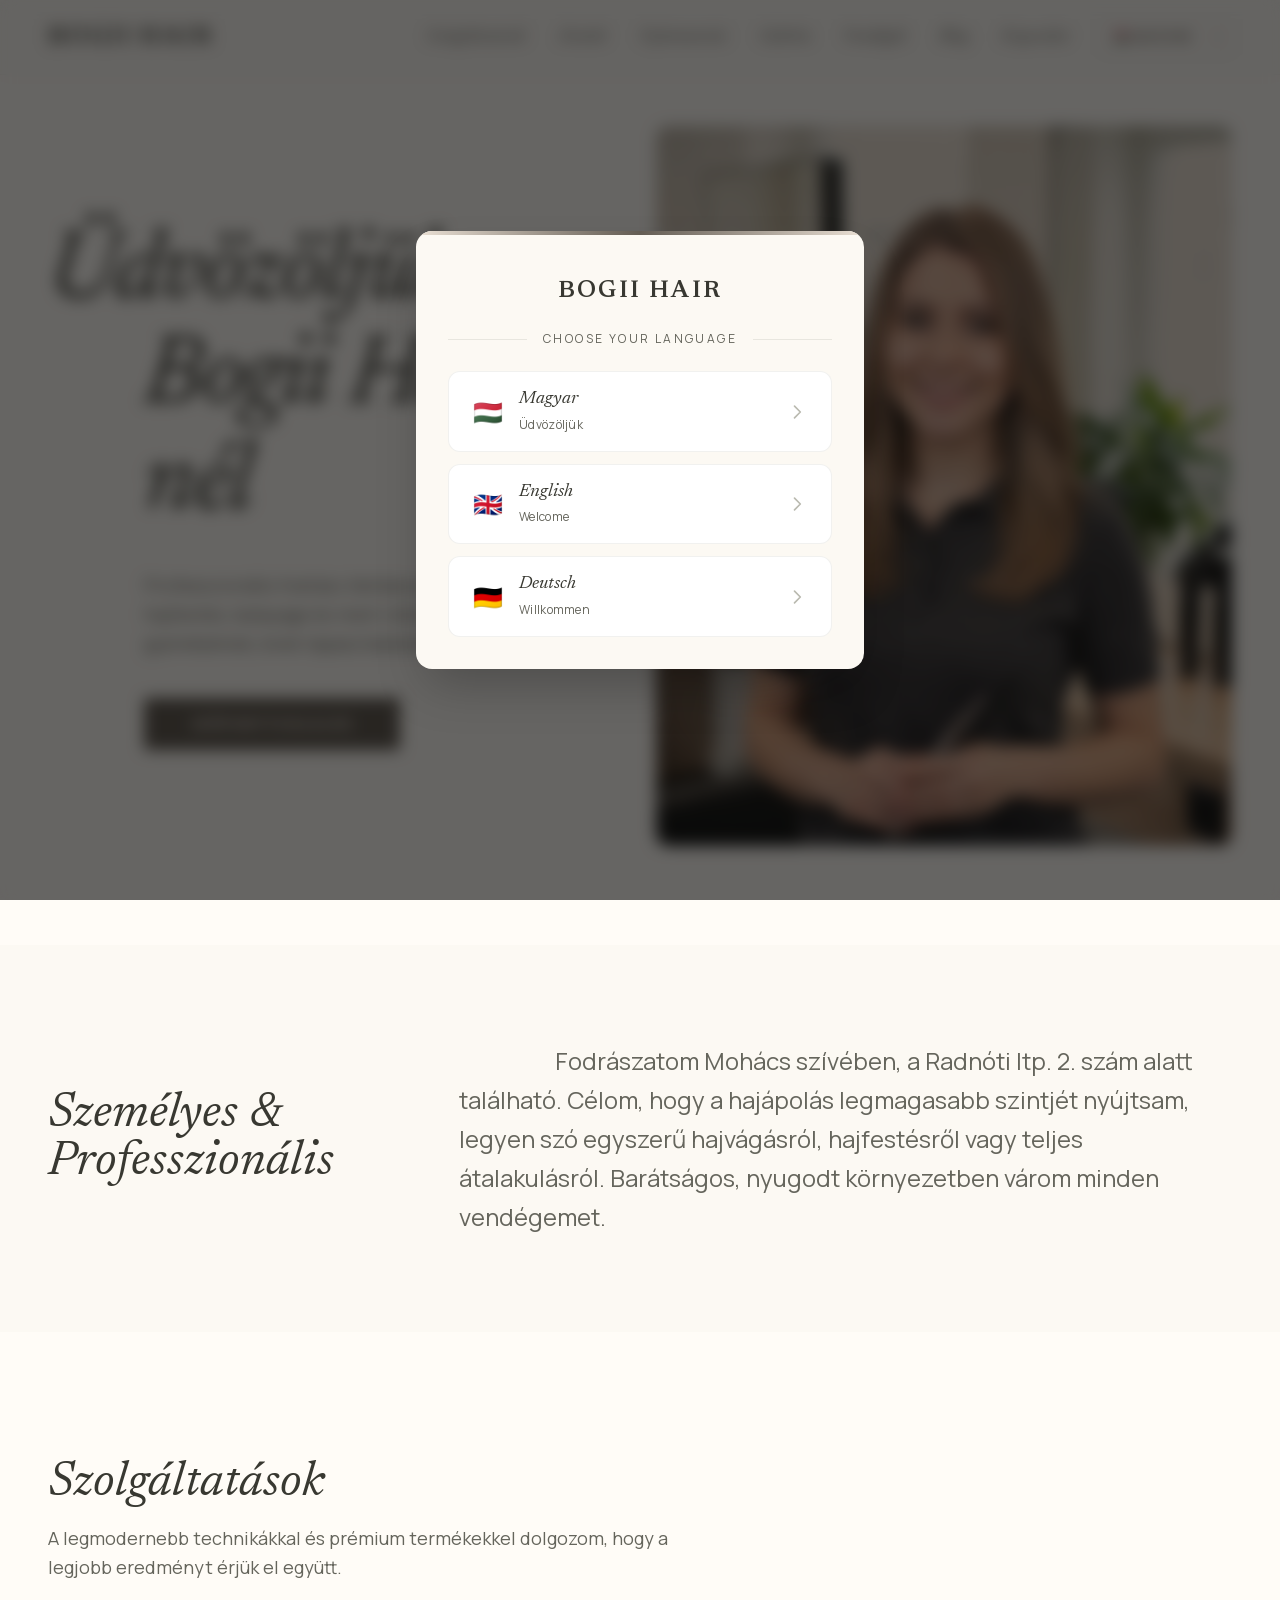
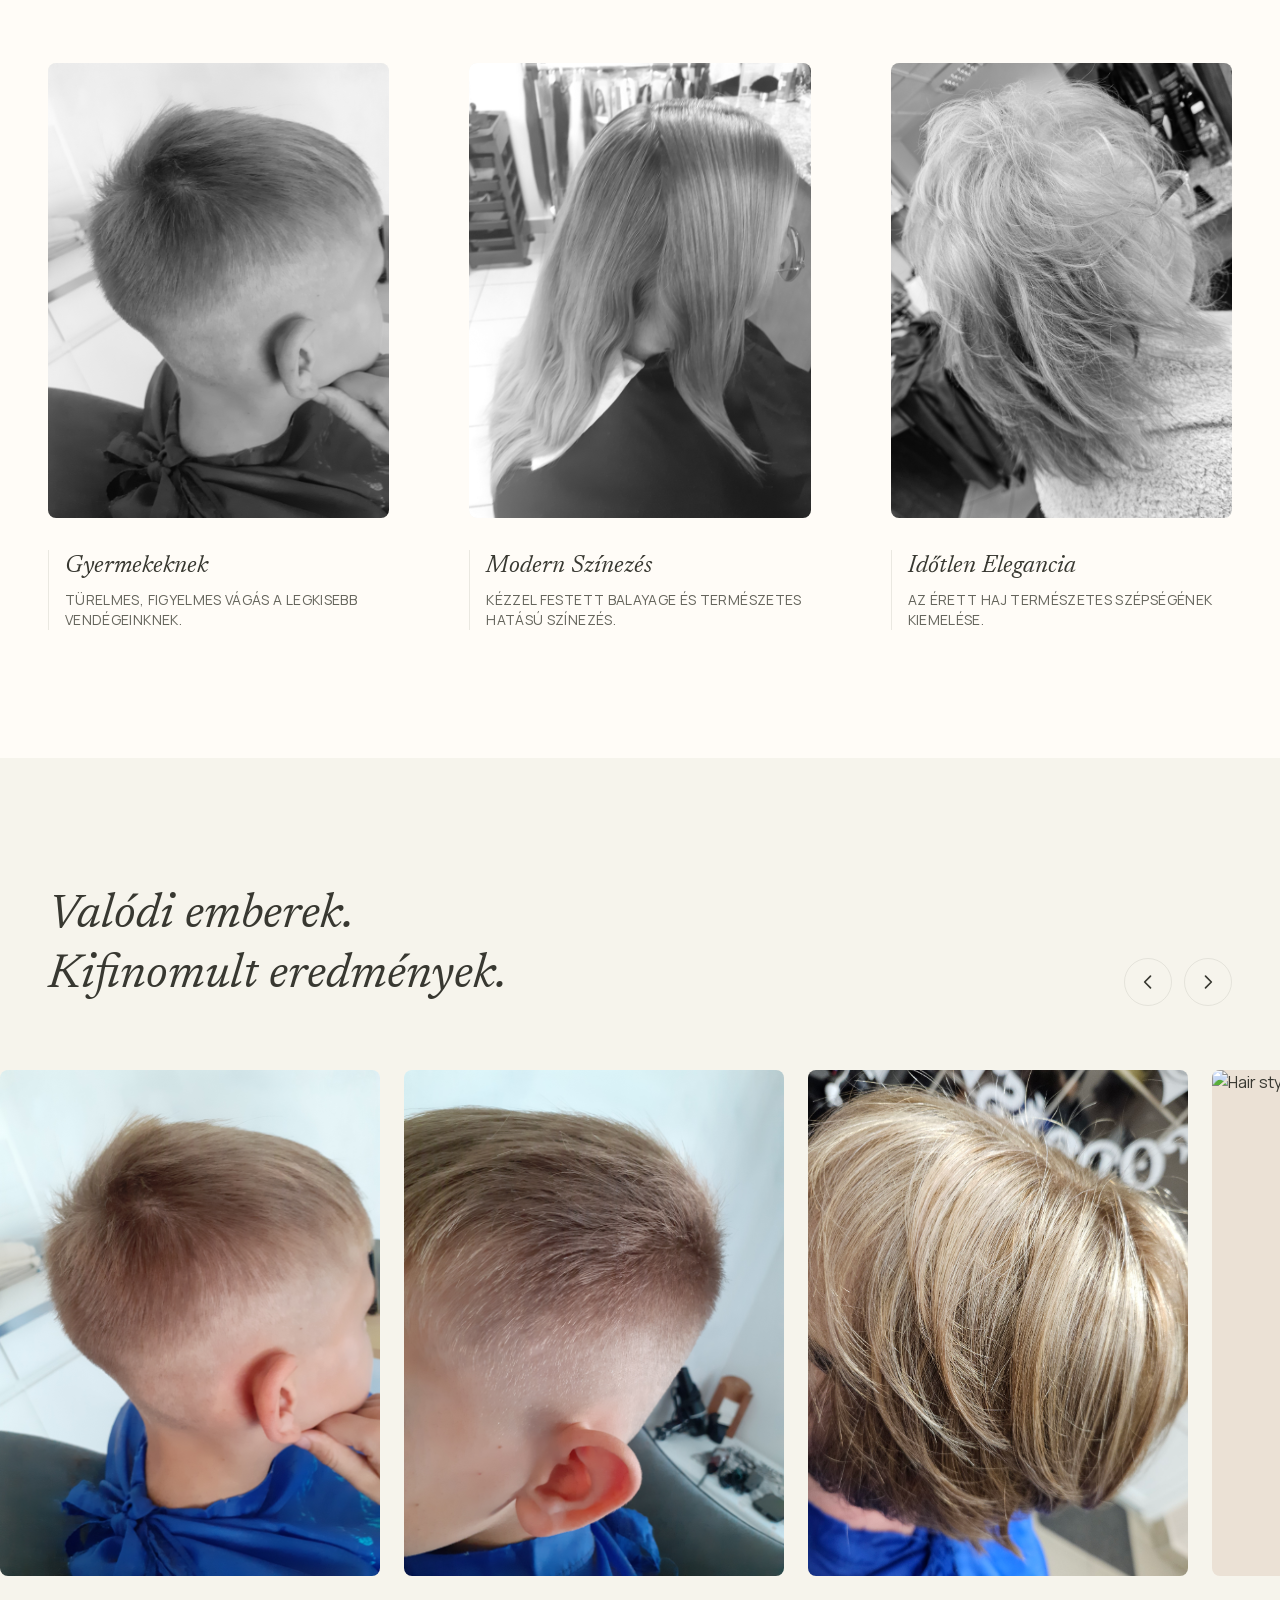
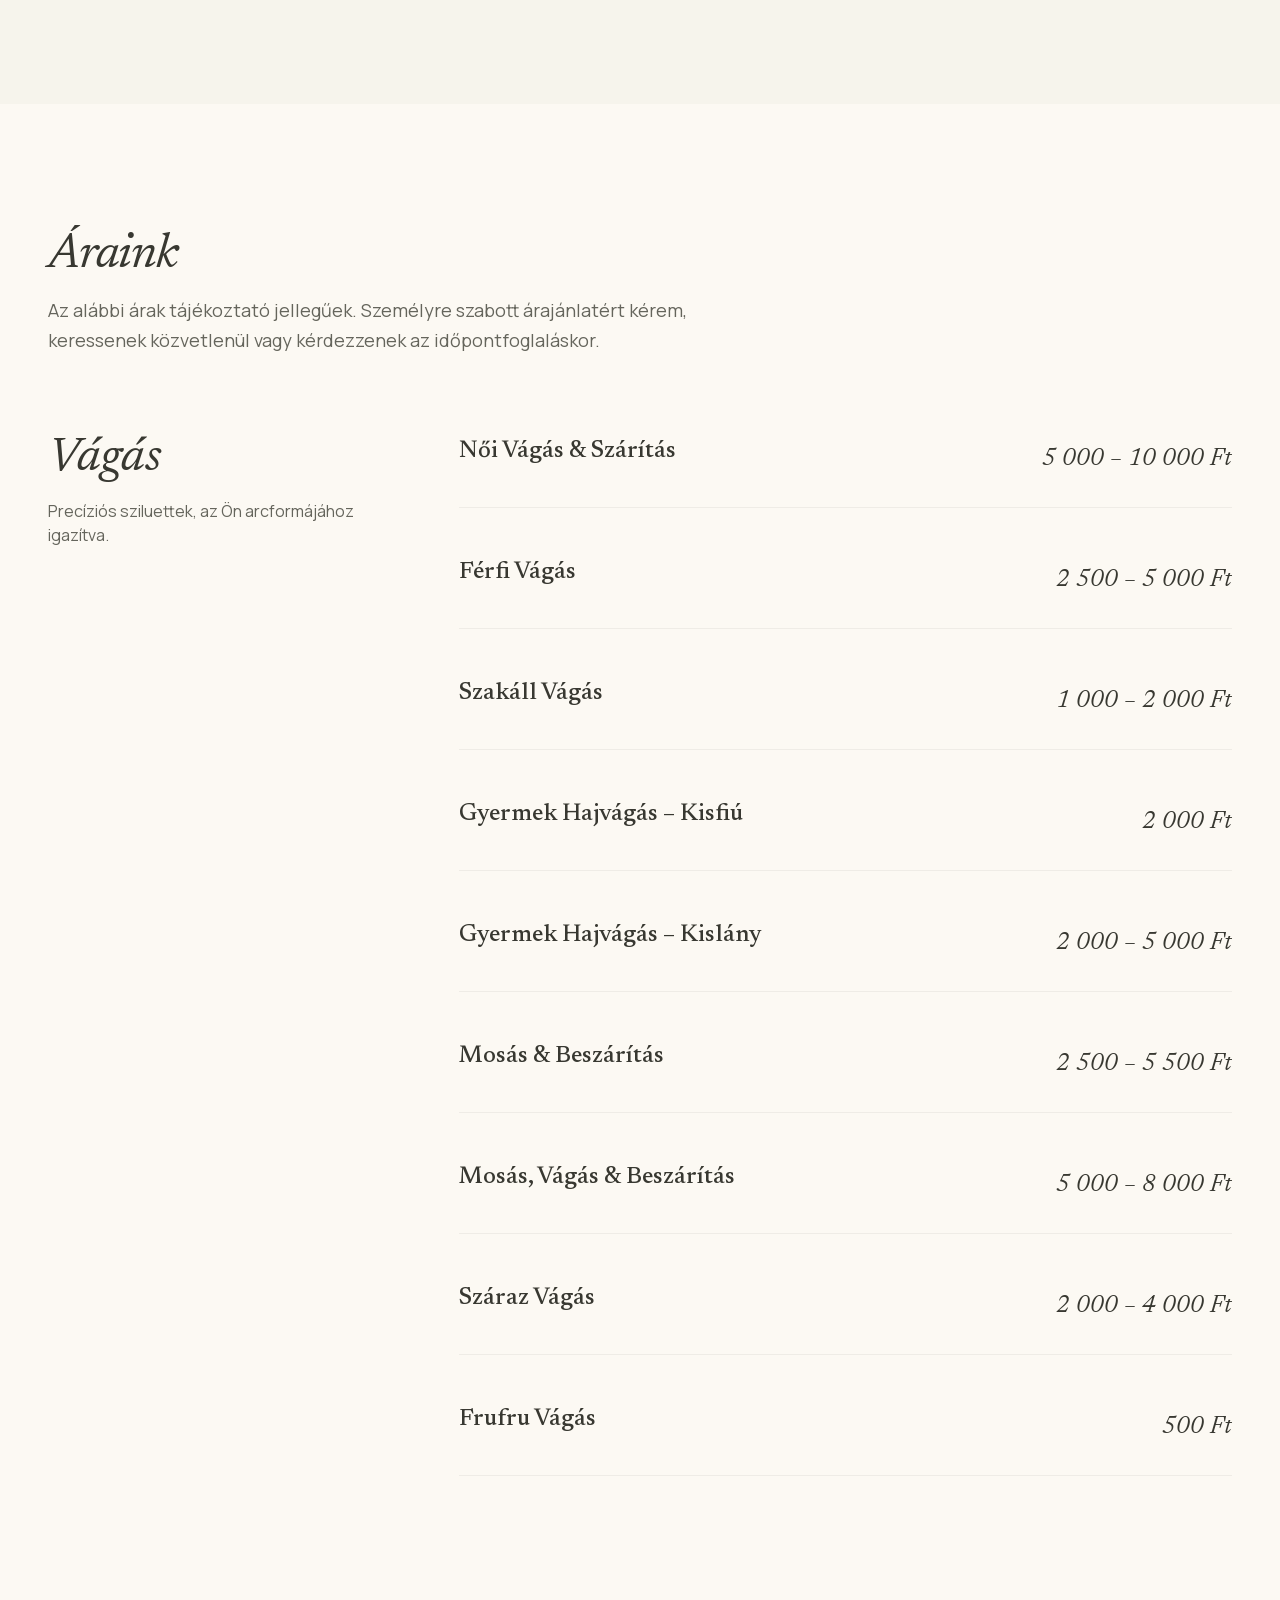
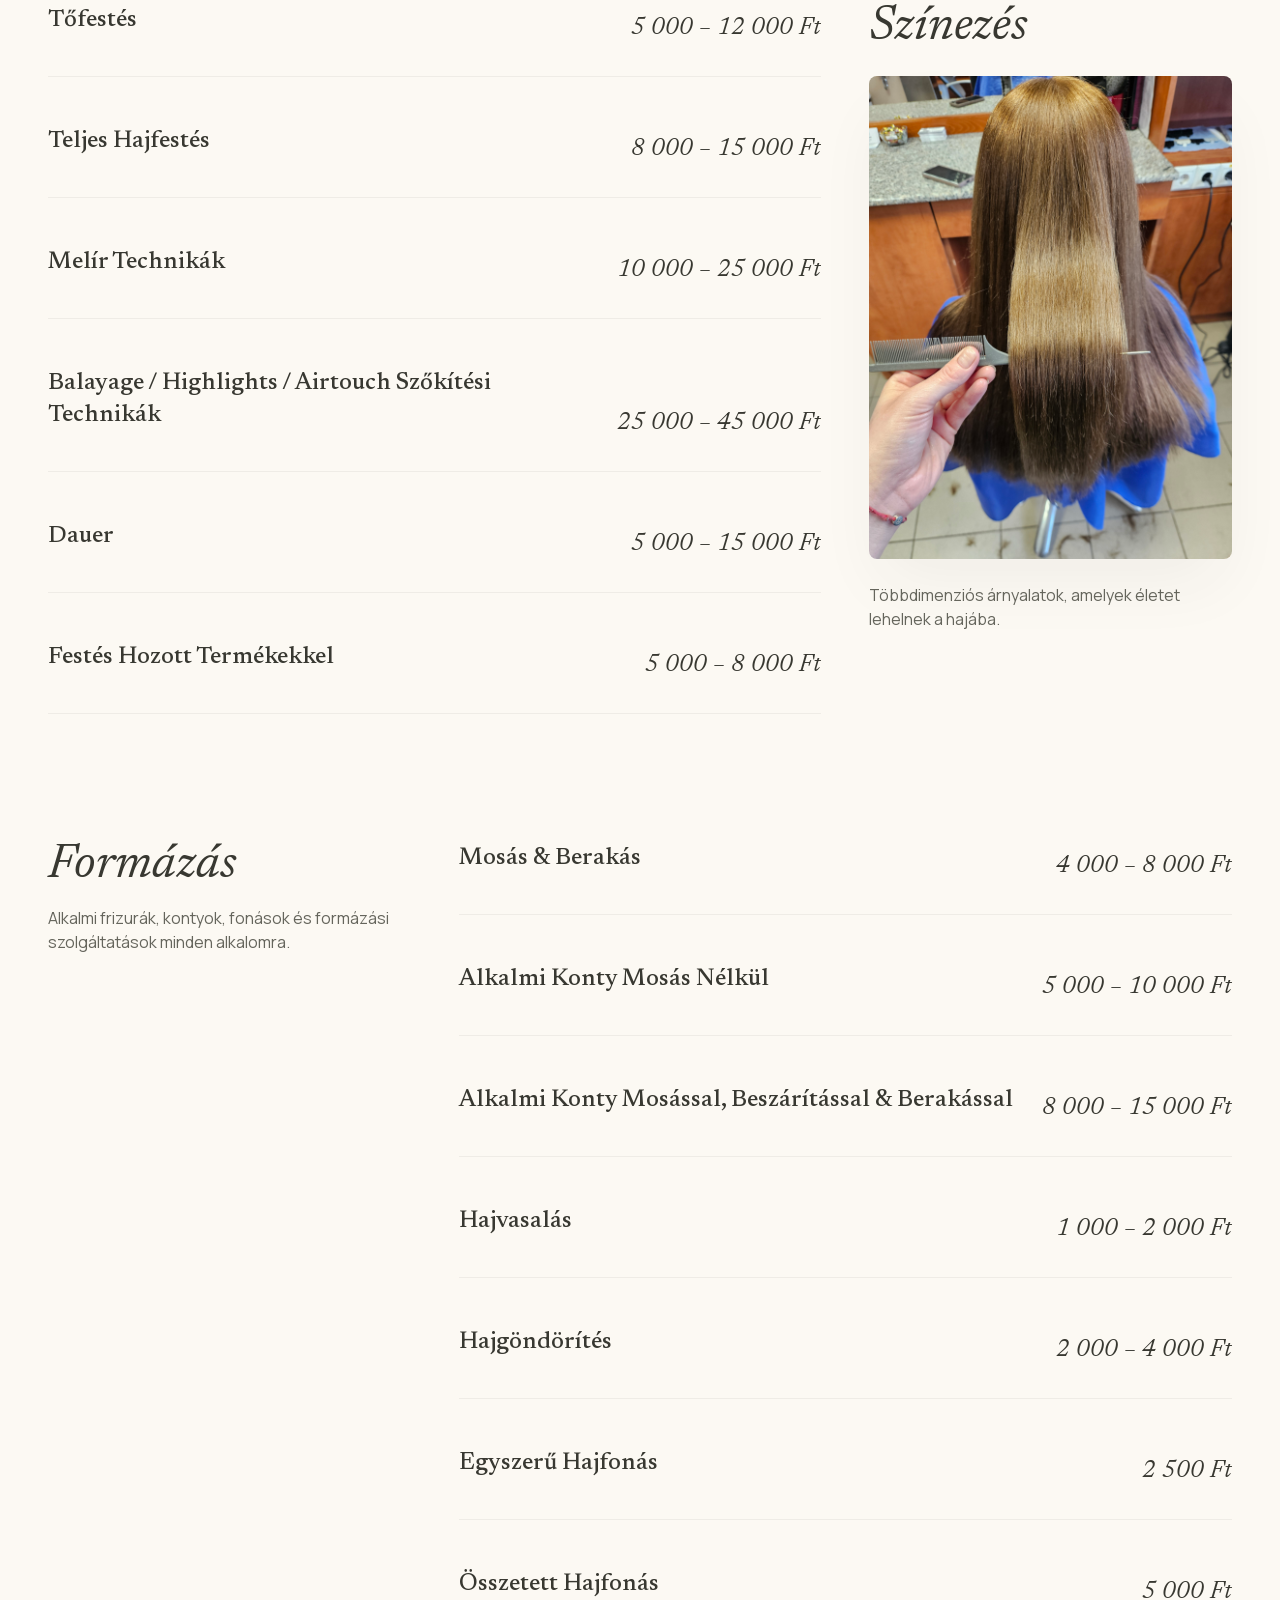
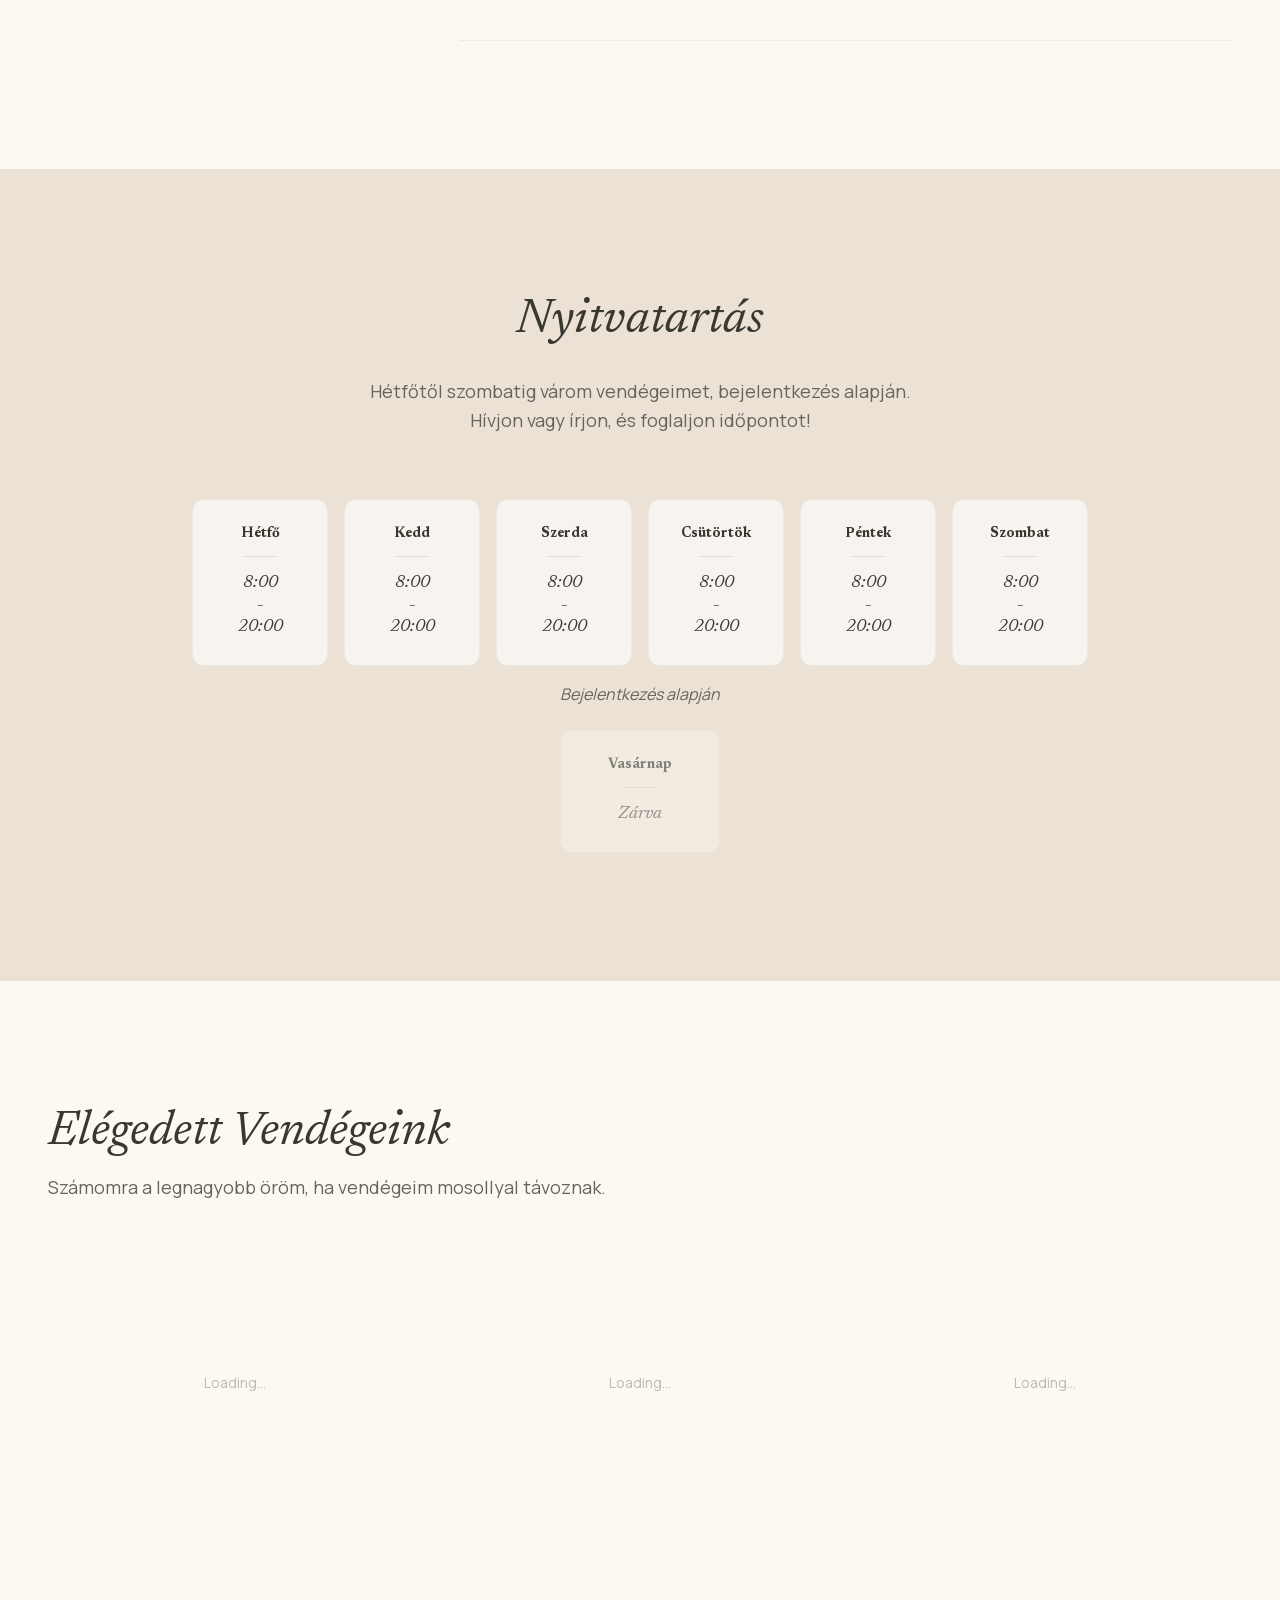
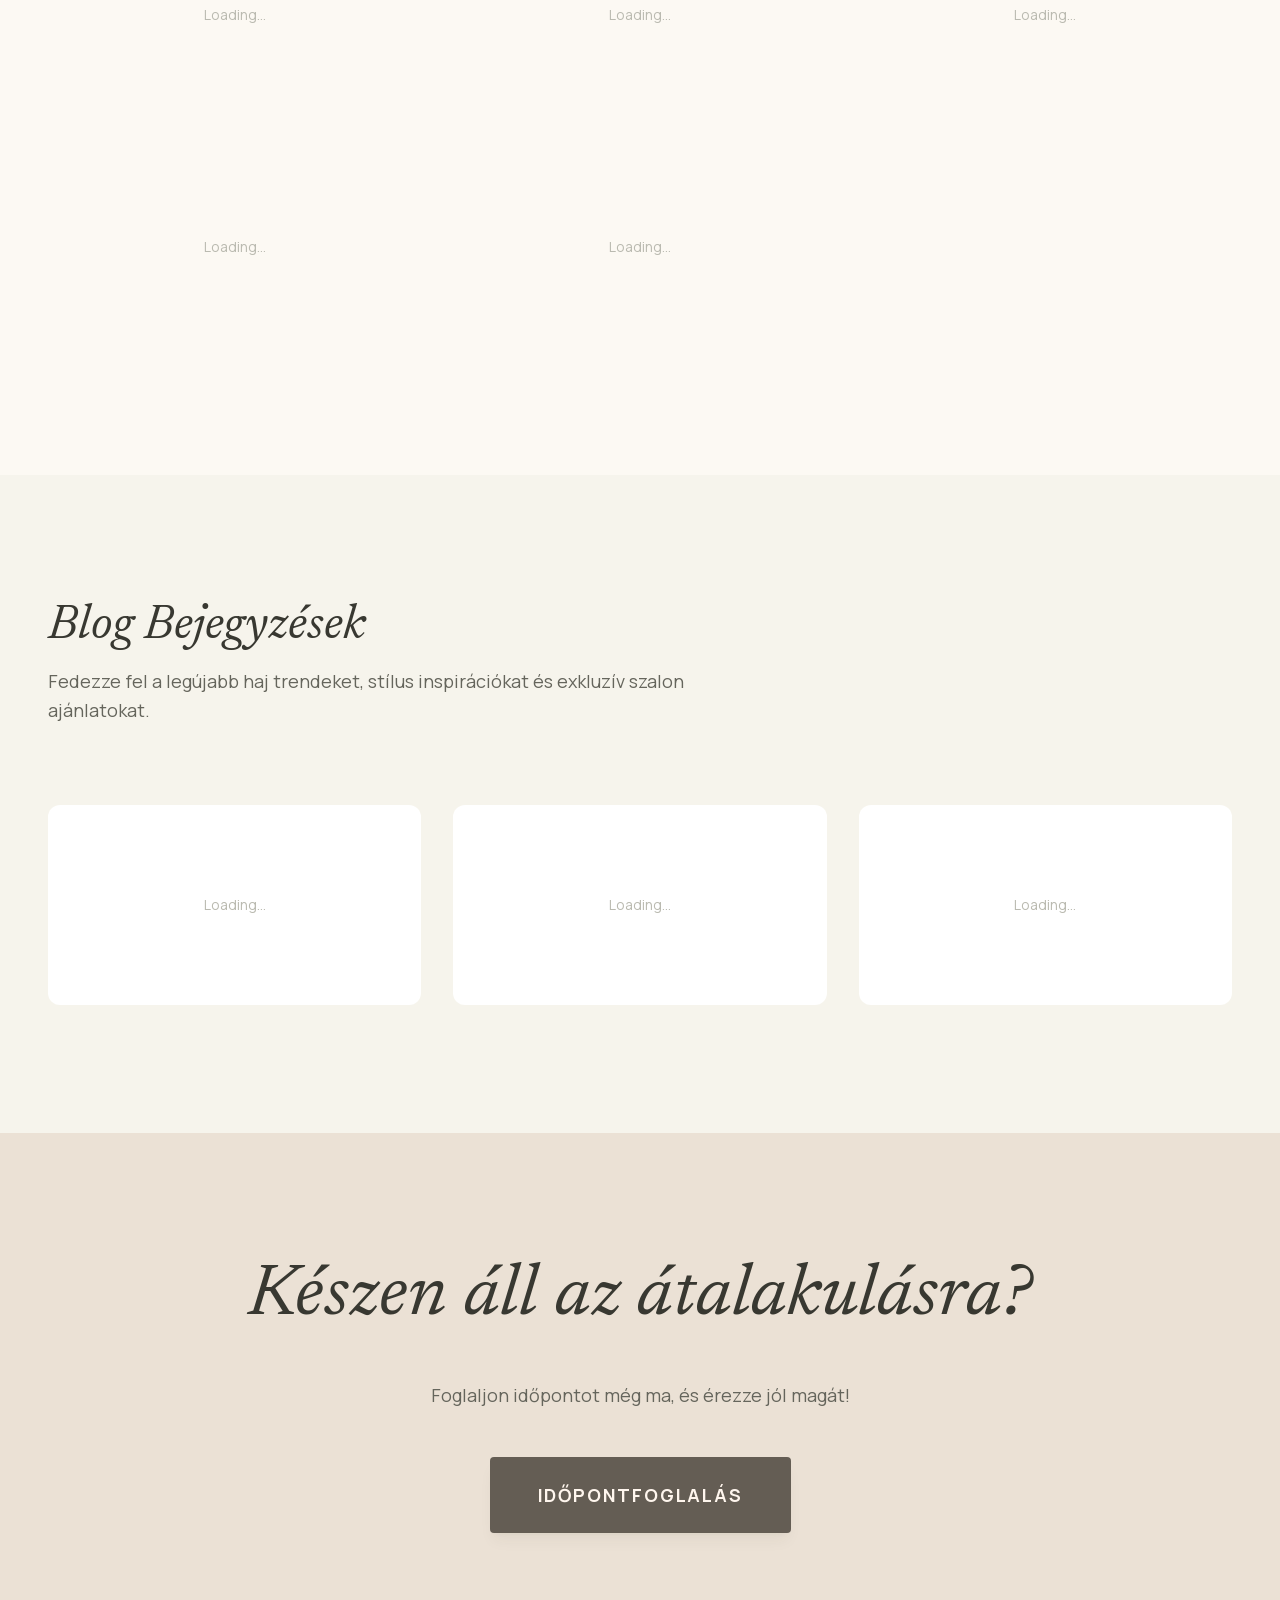
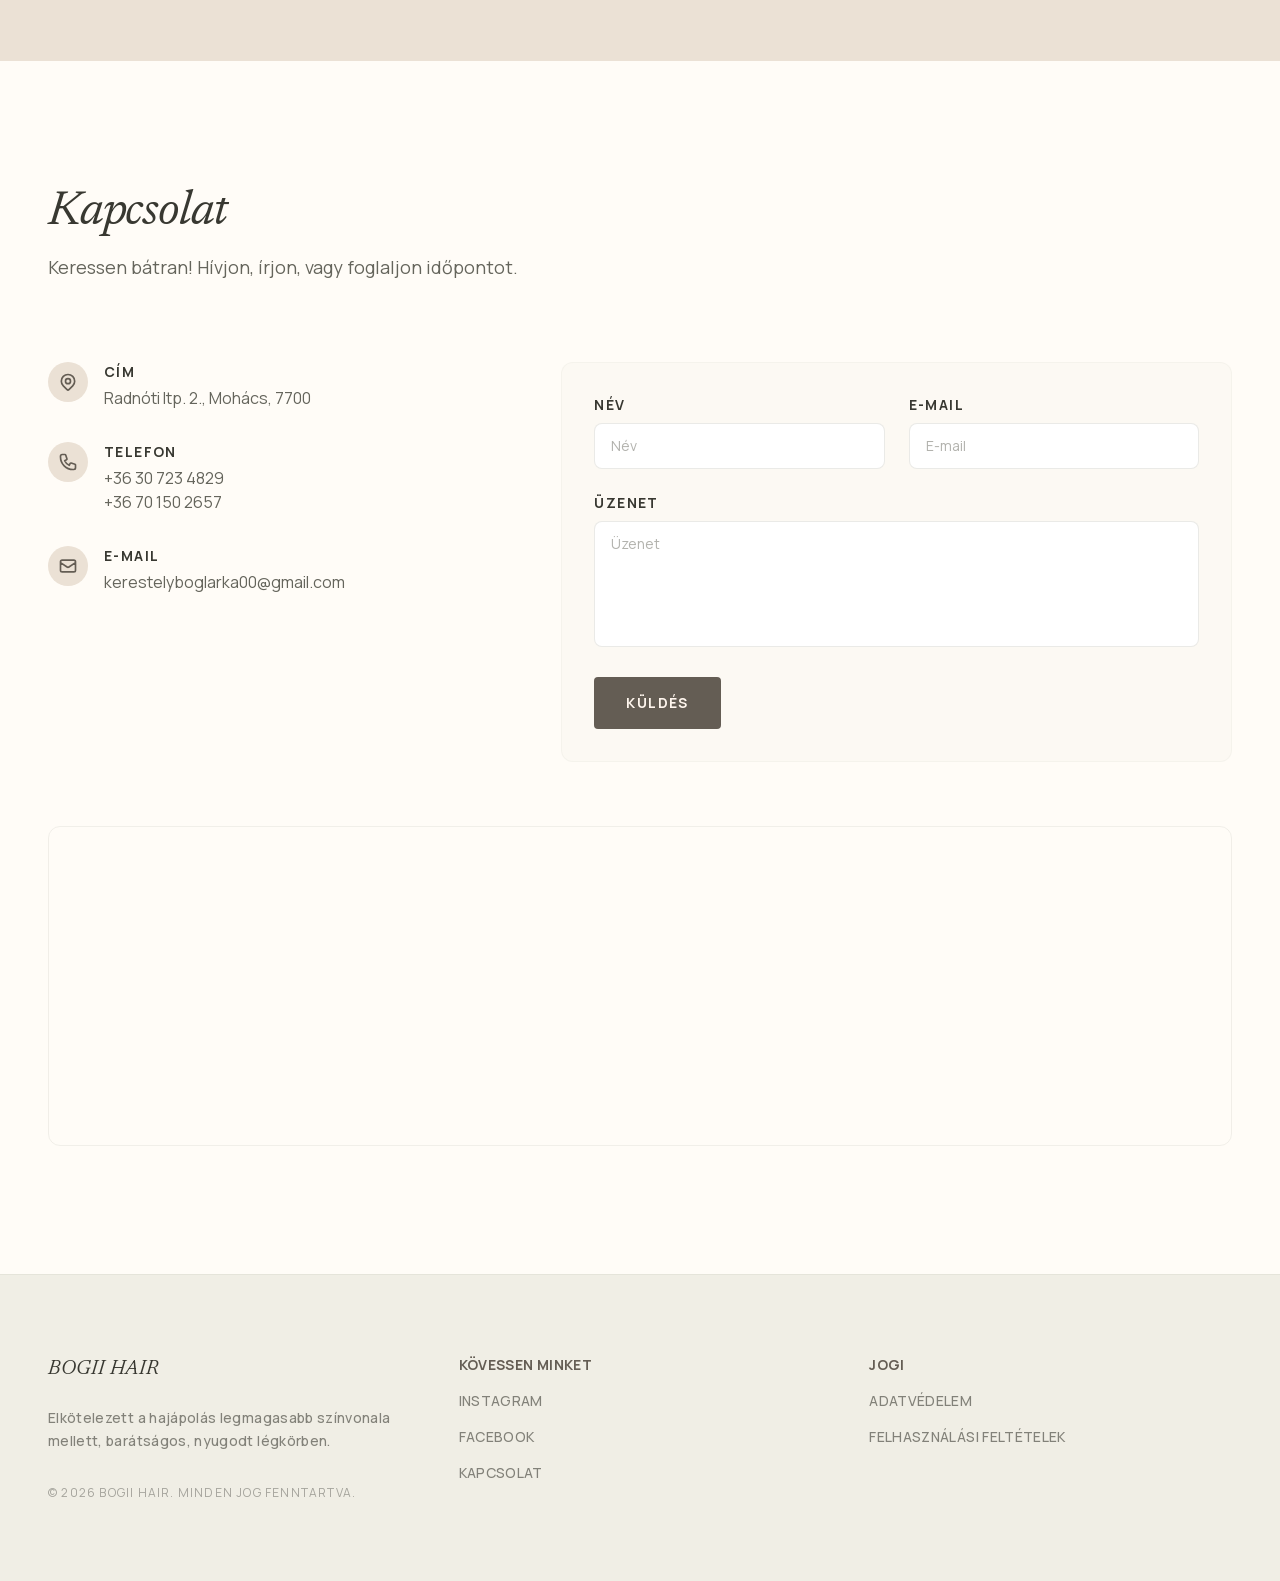
==== commit 2ef9016d: "deploy: bogiihair/frontend-codebase@0aa72b36e1c28c33c16d6d74e323c2a48d4aecc7" ====
--- a/index.html
+++ b/index.html
@@ -1 +1 @@
-<!DOCTYPE html><html id="__next_error__"><head><meta charSet="utf-8"/><meta name="viewport" content="width=device-width, initial-scale=1"/><link rel="preload" as="script" fetchPriority="low" href="/_next/static/chunks/0...no99vb-r7.js"/><script src="/_next/static/chunks/0oqyyvt6gbqtf.js" async=""></script><script src="/_next/static/chunks/0y3u8y-3_08.m.js" async=""></script><script src="/_next/static/chunks/turbopack-0wib4rb.9dhbr.js" async=""></script><script src="/_next/static/chunks/0o9gf9asi9el8.js" async=""></script><script src="/_next/static/chunks/0_mxefo8s90o8.js" async=""></script><link rel="preload" href="/_next/static/chunks/0zm8cij3ed49_.css" as="style"/><link rel="icon" href="/favicon.ico?favicon.03wq_c8rmb643.ico" sizes="64x64" type="image/x-icon"/><script src="/_next/static/chunks/03~yq9q893hmn.js" noModule=""></script></head><body><div hidden=""><!--$--><!--/$--></div><script src="/_next/static/chunks/0...no99vb-r7.js" id="_R_" async=""></script><script>(self.__next_f=self.__next_f||[]).push([0])</script><script>self.__next_f.push([1,"1:\"$Sreact.fragment\"\n2:I[90534,[\"/_next/static/chunks/0o9gf9asi9el8.js\",\"/_next/static/chunks/0_mxefo8s90o8.js\"],\"default\"]\n3:I[19861,[\"/_next/static/chunks/0o9gf9asi9el8.js\",\"/_next/static/chunks/0_mxefo8s90o8.js\"],\"default\"]\n5:I[25531,[\"/_next/static/chunks/0o9gf9asi9el8.js\",\"/_next/static/chunks/0_mxefo8s90o8.js\"],\"OutletBoundary\"]\n6:\"$Sreact.suspense\"\n8:I[25531,[\"/_next/static/chunks/0o9gf9asi9el8.js\",\"/_next/static/chunks/0_mxefo8s90o8.js\"],\"ViewportBoundary\"]\na:I[25531,[\"/_next/static/chunks/0o9gf9asi9el8.js\",\"/_next/static/chunks/0_mxefo8s90o8.js\"],\"MetadataBoundary\"]\nc:I[80601,[\"/_next/static/chunks/0o9gf9asi9el8.js\",\"/_next/static/chunks/0_mxefo8s90o8.js\"],\"default\",1]\n:HL[\"/_next/static/chunks/0zm8cij3ed49_.css\",\"style\"]\n"])</script><script>self.__next_f.push([1,"0:{\"P\":null,\"c\":[\"\",\"\"],\"q\":\"\",\"i\":false,\"f\":[[[\"\",{\"children\":[\"__PAGE__\",{}]},\"$undefined\",\"$undefined\",16],[[\"$\",\"$1\",\"c\",{\"children\":[[[\"$\",\"link\",\"0\",{\"rel\":\"stylesheet\",\"href\":\"/_next/static/chunks/0zm8cij3ed49_.css\",\"precedence\":\"next\",\"crossOrigin\":\"$undefined\",\"nonce\":\"$undefined\"}],[\"$\",\"script\",\"script-0\",{\"src\":\"/_next/static/chunks/0o9gf9asi9el8.js\",\"async\":true,\"nonce\":\"$undefined\"}],[\"$\",\"script\",\"script-1\",{\"src\":\"/_next/static/chunks/0_mxefo8s90o8.js\",\"async\":true,\"nonce\":\"$undefined\"}]],[\"$\",\"$L2\",null,{\"parallelRouterKey\":\"children\",\"error\":\"$undefined\",\"errorStyles\":\"$undefined\",\"errorScripts\":\"$undefined\",\"template\":[\"$\",\"$L3\",null,{}],\"templateStyles\":\"$undefined\",\"templateScripts\":\"$undefined\",\"notFound\":[[[\"$\",\"title\",null,{\"children\":\"404: This page could not be found.\"}],[\"$\",\"div\",null,{\"style\":{\"fontFamily\":\"system-ui,\\\"Segoe UI\\\",Roboto,Helvetica,Arial,sans-serif,\\\"Apple Color Emoji\\\",\\\"Segoe UI Emoji\\\"\",\"height\":\"100vh\",\"textAlign\":\"center\",\"display\":\"flex\",\"flexDirection\":\"column\",\"alignItems\":\"center\",\"justifyContent\":\"center\"},\"children\":[\"$\",\"div\",null,{\"children\":[[\"$\",\"style\",null,{\"dangerouslySetInnerHTML\":{\"__html\":\"body{color:#000;background:#fff;margin:0}.next-error-h1{border-right:1px solid rgba(0,0,0,.3)}@media (prefers-color-scheme:dark){body{color:#fff;background:#000}.next-error-h1{border-right:1px solid rgba(255,255,255,.3)}}\"}}],[\"$\",\"h1\",null,{\"className\":\"next-error-h1\",\"style\":{\"display\":\"inline-block\",\"margin\":\"0 20px 0 0\",\"padding\":\"0 23px 0 0\",\"fontSize\":24,\"fontWeight\":500,\"verticalAlign\":\"top\",\"lineHeight\":\"49px\"},\"children\":404}],[\"$\",\"div\",null,{\"style\":{\"display\":\"inline-block\"},\"children\":[\"$\",\"h2\",null,{\"style\":{\"fontSize\":14,\"fontWeight\":400,\"lineHeight\":\"49px\",\"margin\":0},\"children\":\"This page could not be found.\"}]}]]}]}]],[]],\"forbidden\":\"$undefined\",\"unauthorized\":\"$undefined\"}]]}],{\"children\":[[\"$\",\"$1\",\"c\",{\"children\":[\"$L4\",null,[\"$\",\"$L5\",null,{\"children\":[\"$\",\"$6\",null,{\"name\":\"Next.MetadataOutlet\",\"children\":\"$@7\"}]}]]}],{},null,false,null]},null,false,null],[\"$\",\"$1\",\"h\",{\"children\":[null,[\"$\",\"$L8\",null,{\"children\":\"$L9\"}],[\"$\",\"div\",null,{\"hidden\":true,\"children\":[\"$\",\"$La\",null,{\"children\":[\"$\",\"$6\",null,{\"name\":\"Next.Metadata\",\"children\":\"$Lb\"}]}]}],[\"$\",\"meta\",null,{\"name\":\"next-size-adjust\",\"content\":\"\"}]]}],false]],\"m\":\"$undefined\",\"G\":[\"$c\",[[\"$\",\"link\",\"0\",{\"rel\":\"stylesheet\",\"href\":\"/_next/static/chunks/0zm8cij3ed49_.css\",\"precedence\":\"next\",\"crossOrigin\":\"$undefined\",\"nonce\":\"$undefined\"}]]],\"S\":true,\"h\":null,\"s\":\"$undefined\",\"l\":\"$undefined\",\"p\":\"$undefined\",\"d\":\"$undefined\",\"b\":\"beAWcgbqLELa1aK_BjVS9\"}\n"])</script><script>self.__next_f.push([1,"4:E{\"digest\":\"NEXT_REDIRECT;replace;/hu/;307;\"}\n"])</script><script>self.__next_f.push([1,"9:[[\"$\",\"meta\",\"0\",{\"charSet\":\"utf-8\"}],[\"$\",\"meta\",\"1\",{\"name\":\"viewport\",\"content\":\"width=device-width, initial-scale=1\"}]]\n"])</script><script>self.__next_f.push([1,"d:I[67175,[\"/_next/static/chunks/0o9gf9asi9el8.js\",\"/_next/static/chunks/0_mxefo8s90o8.js\"],\"IconMark\"]\n7:null\nb:[[\"$\",\"link\",\"0\",{\"rel\":\"icon\",\"href\":\"/favicon.ico?favicon.03wq_c8rmb643.ico\",\"sizes\":\"64x64\",\"type\":\"image/x-icon\"}],[\"$\",\"$Ld\",\"1\",{}]]\n"])</script></body></html>+<!DOCTYPE html><html id="__next_error__"><head><meta charSet="utf-8"/><meta name="viewport" content="width=device-width, initial-scale=1"/><link rel="preload" as="script" fetchPriority="low" href="/_next/static/chunks/0...no99vb-r7.js"/><script src="/_next/static/chunks/0oqyyvt6gbqtf.js" async=""></script><script src="/_next/static/chunks/0y3u8y-3_08.m.js" async=""></script><script src="/_next/static/chunks/turbopack-0wib4rb.9dhbr.js" async=""></script><script src="/_next/static/chunks/0o9gf9asi9el8.js" async=""></script><script src="/_next/static/chunks/0_mxefo8s90o8.js" async=""></script><link rel="preload" href="/_next/static/chunks/0zm8cij3ed49_.css" as="style"/><link rel="icon" href="/favicon.ico?favicon.03wq_c8rmb643.ico" sizes="64x64" type="image/x-icon"/><script src="/_next/static/chunks/03~yq9q893hmn.js" noModule=""></script></head><body><div hidden=""><!--$--><!--/$--></div><script src="/_next/static/chunks/0...no99vb-r7.js" id="_R_" async=""></script><script>(self.__next_f=self.__next_f||[]).push([0])</script><script>self.__next_f.push([1,"1:\"$Sreact.fragment\"\n2:I[90534,[\"/_next/static/chunks/0o9gf9asi9el8.js\",\"/_next/static/chunks/0_mxefo8s90o8.js\"],\"default\"]\n3:I[19861,[\"/_next/static/chunks/0o9gf9asi9el8.js\",\"/_next/static/chunks/0_mxefo8s90o8.js\"],\"default\"]\n5:I[25531,[\"/_next/static/chunks/0o9gf9asi9el8.js\",\"/_next/static/chunks/0_mxefo8s90o8.js\"],\"OutletBoundary\"]\n6:\"$Sreact.suspense\"\n8:I[25531,[\"/_next/static/chunks/0o9gf9asi9el8.js\",\"/_next/static/chunks/0_mxefo8s90o8.js\"],\"ViewportBoundary\"]\na:I[25531,[\"/_next/static/chunks/0o9gf9asi9el8.js\",\"/_next/static/chunks/0_mxefo8s90o8.js\"],\"MetadataBoundary\"]\nc:I[80601,[\"/_next/static/chunks/0o9gf9asi9el8.js\",\"/_next/static/chunks/0_mxefo8s90o8.js\"],\"default\",1]\n:HL[\"/_next/static/chunks/0zm8cij3ed49_.css\",\"style\"]\n"])</script><script>self.__next_f.push([1,"0:{\"P\":null,\"c\":[\"\",\"\"],\"q\":\"\",\"i\":false,\"f\":[[[\"\",{\"children\":[\"__PAGE__\",{}]},\"$undefined\",\"$undefined\",16],[[\"$\",\"$1\",\"c\",{\"children\":[[[\"$\",\"link\",\"0\",{\"rel\":\"stylesheet\",\"href\":\"/_next/static/chunks/0zm8cij3ed49_.css\",\"precedence\":\"next\",\"crossOrigin\":\"$undefined\",\"nonce\":\"$undefined\"}],[\"$\",\"script\",\"script-0\",{\"src\":\"/_next/static/chunks/0o9gf9asi9el8.js\",\"async\":true,\"nonce\":\"$undefined\"}],[\"$\",\"script\",\"script-1\",{\"src\":\"/_next/static/chunks/0_mxefo8s90o8.js\",\"async\":true,\"nonce\":\"$undefined\"}]],[\"$\",\"$L2\",null,{\"parallelRouterKey\":\"children\",\"error\":\"$undefined\",\"errorStyles\":\"$undefined\",\"errorScripts\":\"$undefined\",\"template\":[\"$\",\"$L3\",null,{}],\"templateStyles\":\"$undefined\",\"templateScripts\":\"$undefined\",\"notFound\":[[[\"$\",\"title\",null,{\"children\":\"404: This page could not be found.\"}],[\"$\",\"div\",null,{\"style\":{\"fontFamily\":\"system-ui,\\\"Segoe UI\\\",Roboto,Helvetica,Arial,sans-serif,\\\"Apple Color Emoji\\\",\\\"Segoe UI Emoji\\\"\",\"height\":\"100vh\",\"textAlign\":\"center\",\"display\":\"flex\",\"flexDirection\":\"column\",\"alignItems\":\"center\",\"justifyContent\":\"center\"},\"children\":[\"$\",\"div\",null,{\"children\":[[\"$\",\"style\",null,{\"dangerouslySetInnerHTML\":{\"__html\":\"body{color:#000;background:#fff;margin:0}.next-error-h1{border-right:1px solid rgba(0,0,0,.3)}@media (prefers-color-scheme:dark){body{color:#fff;background:#000}.next-error-h1{border-right:1px solid rgba(255,255,255,.3)}}\"}}],[\"$\",\"h1\",null,{\"className\":\"next-error-h1\",\"style\":{\"display\":\"inline-block\",\"margin\":\"0 20px 0 0\",\"padding\":\"0 23px 0 0\",\"fontSize\":24,\"fontWeight\":500,\"verticalAlign\":\"top\",\"lineHeight\":\"49px\"},\"children\":404}],[\"$\",\"div\",null,{\"style\":{\"display\":\"inline-block\"},\"children\":[\"$\",\"h2\",null,{\"style\":{\"fontSize\":14,\"fontWeight\":400,\"lineHeight\":\"49px\",\"margin\":0},\"children\":\"This page could not be found.\"}]}]]}]}]],[]],\"forbidden\":\"$undefined\",\"unauthorized\":\"$undefined\"}]]}],{\"children\":[[\"$\",\"$1\",\"c\",{\"children\":[\"$L4\",null,[\"$\",\"$L5\",null,{\"children\":[\"$\",\"$6\",null,{\"name\":\"Next.MetadataOutlet\",\"children\":\"$@7\"}]}]]}],{},null,false,null]},null,false,null],[\"$\",\"$1\",\"h\",{\"children\":[null,[\"$\",\"$L8\",null,{\"children\":\"$L9\"}],[\"$\",\"div\",null,{\"hidden\":true,\"children\":[\"$\",\"$La\",null,{\"children\":[\"$\",\"$6\",null,{\"name\":\"Next.Metadata\",\"children\":\"$Lb\"}]}]}],[\"$\",\"meta\",null,{\"name\":\"next-size-adjust\",\"content\":\"\"}]]}],false]],\"m\":\"$undefined\",\"G\":[\"$c\",[[\"$\",\"link\",\"0\",{\"rel\":\"stylesheet\",\"href\":\"/_next/static/chunks/0zm8cij3ed49_.css\",\"precedence\":\"next\",\"crossOrigin\":\"$undefined\",\"nonce\":\"$undefined\"}]]],\"S\":true,\"h\":null,\"s\":\"$undefined\",\"l\":\"$undefined\",\"p\":\"$undefined\",\"d\":\"$undefined\",\"b\":\"hISf5W8pO8jn3IDidA0PC\"}\n"])</script><script>self.__next_f.push([1,"4:E{\"digest\":\"NEXT_REDIRECT;replace;/hu/;307;\"}\n"])</script><script>self.__next_f.push([1,"9:[[\"$\",\"meta\",\"0\",{\"charSet\":\"utf-8\"}],[\"$\",\"meta\",\"1\",{\"name\":\"viewport\",\"content\":\"width=device-width, initial-scale=1\"}]]\n"])</script><script>self.__next_f.push([1,"d:I[67175,[\"/_next/static/chunks/0o9gf9asi9el8.js\",\"/_next/static/chunks/0_mxefo8s90o8.js\"],\"IconMark\"]\n7:null\nb:[[\"$\",\"link\",\"0\",{\"rel\":\"icon\",\"href\":\"/favicon.ico?favicon.03wq_c8rmb643.ico\",\"sizes\":\"64x64\",\"type\":\"image/x-icon\"}],[\"$\",\"$Ld\",\"1\",{}]]\n"])</script></body></html>
